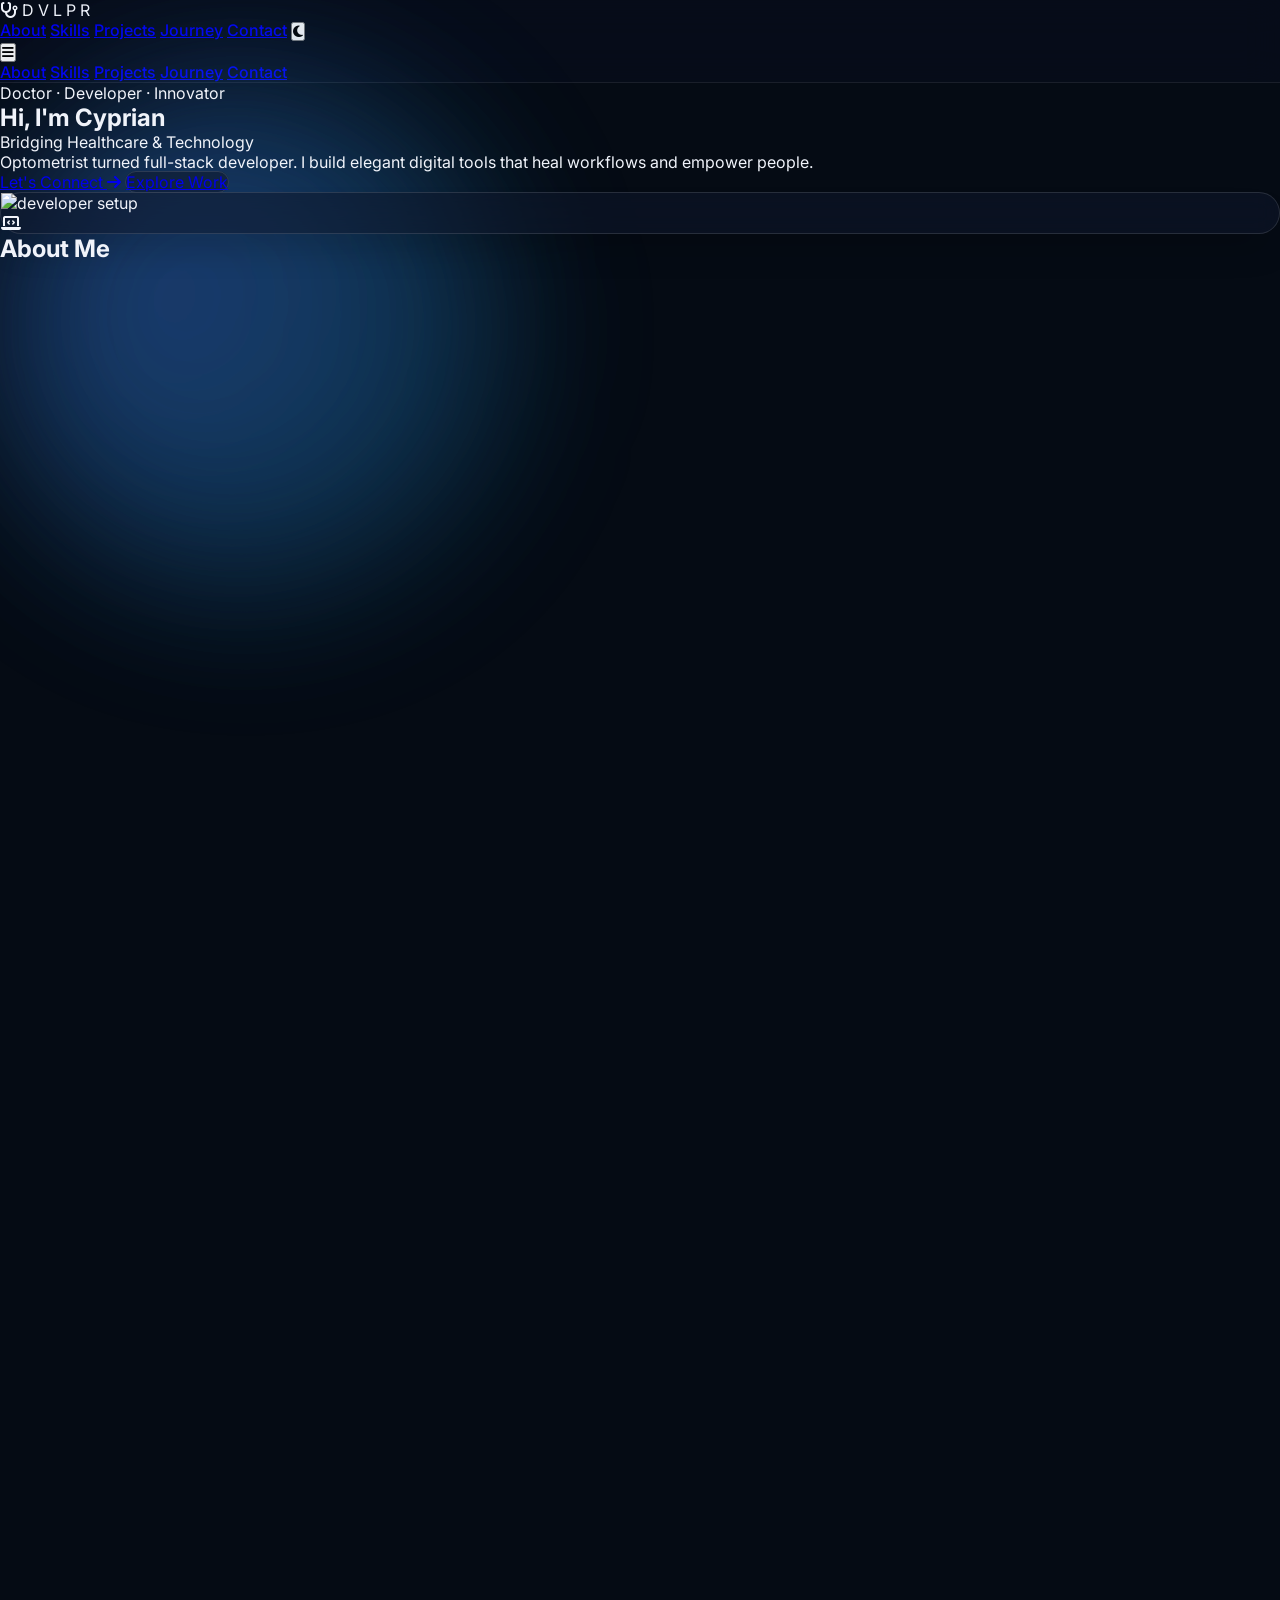
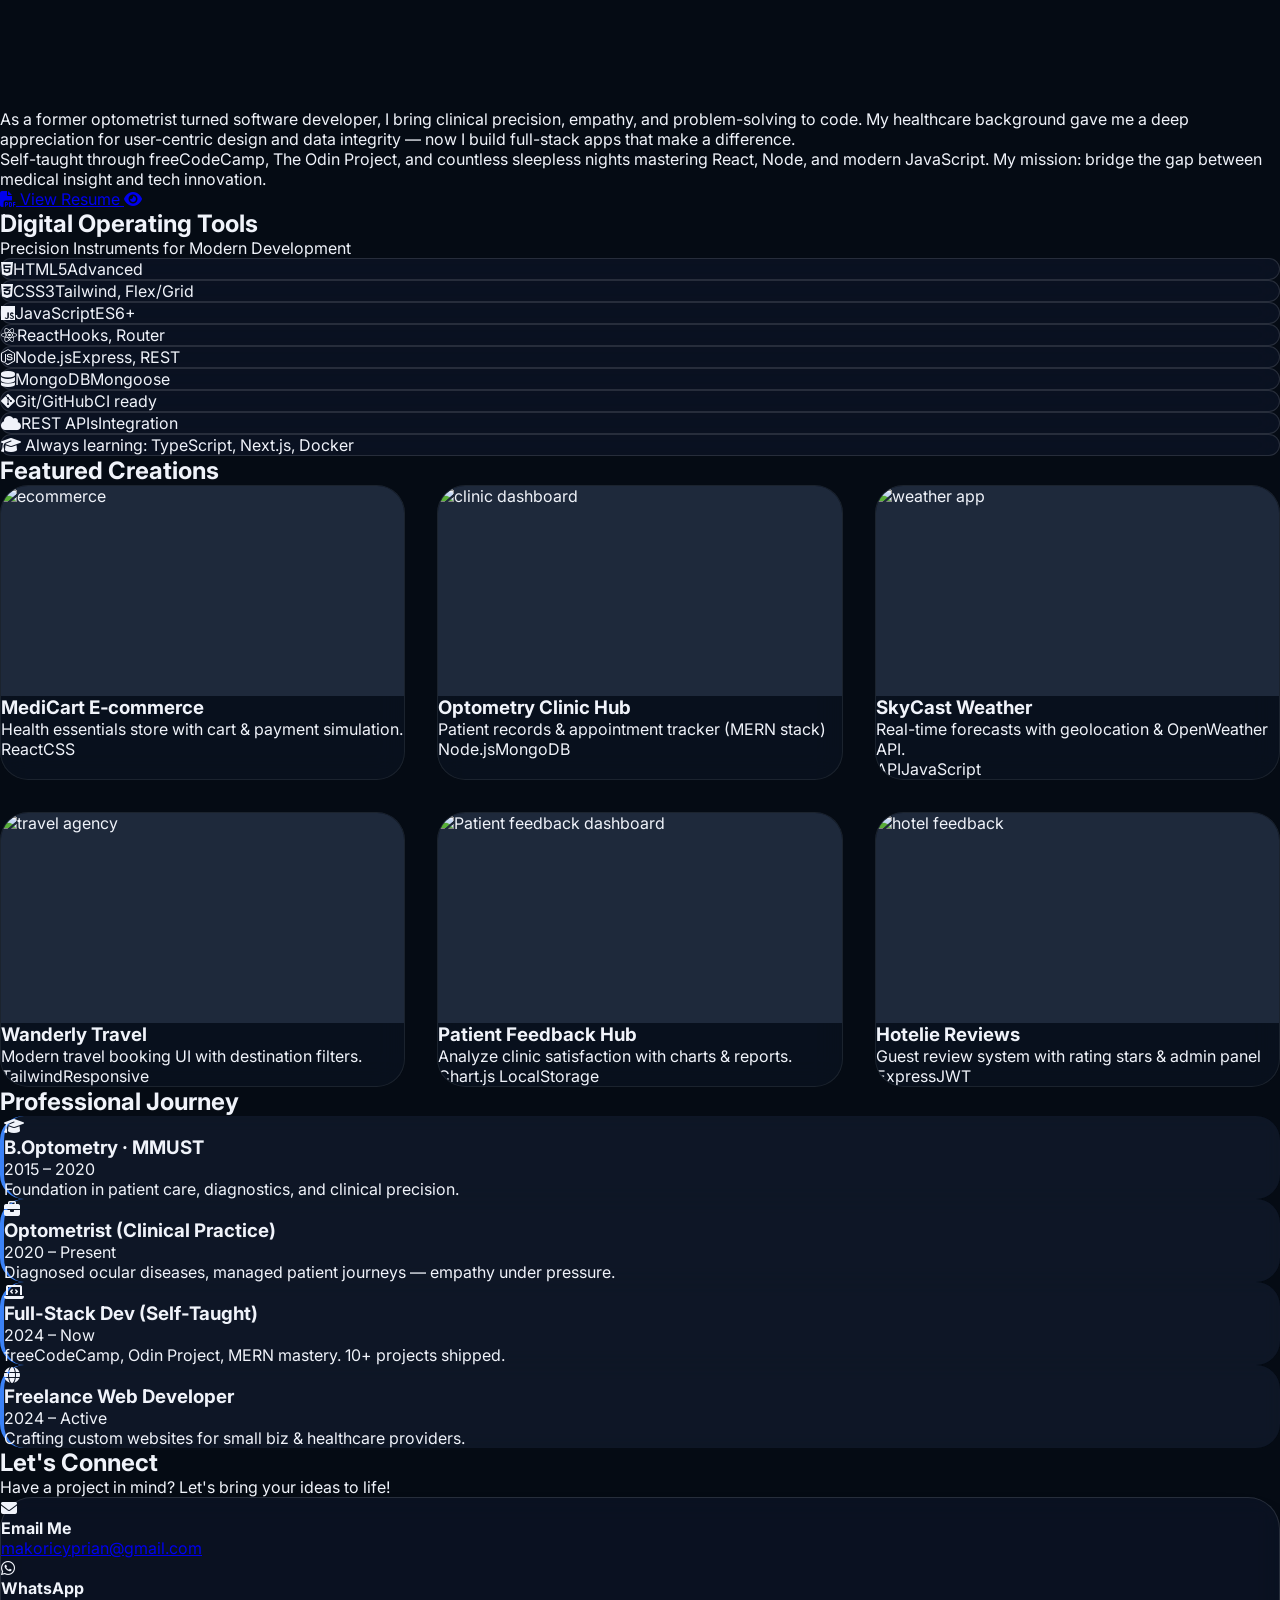
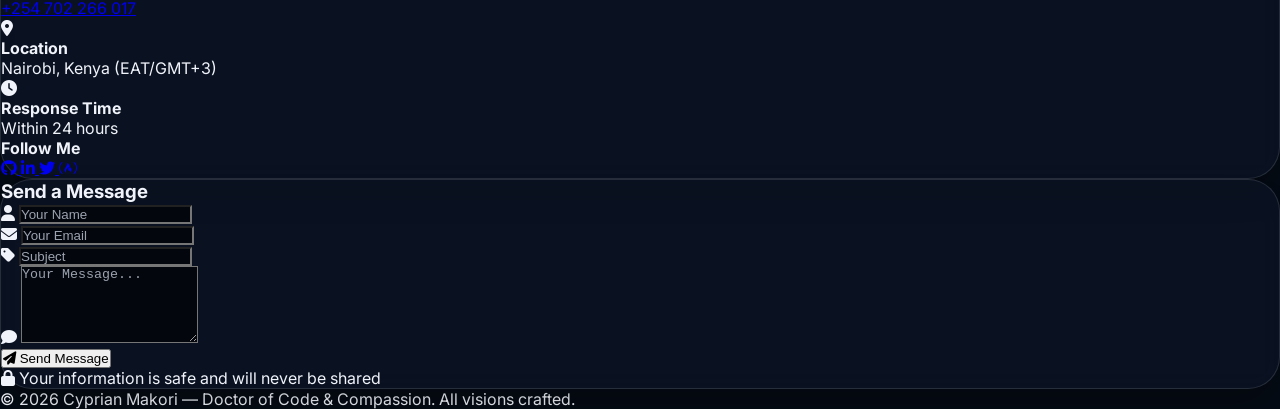
==== index.html @ 4e89e0fc "Fix: Improve form input visibility and placeholder text contrast" ====
<!DOCTYPE html>
<html lang="en">
<head>
    <meta charset="UTF-8">
    <meta name="viewport" content="width=device-width, initial-scale=1.0, viewport-fit=cover">
    <title>Cyprian Makori | Doctor of Code & Care</title>
    <link href="https://cdn.jsdelivr.net/npm/tailwindcss@2.2.19/dist/tailwind.min.css" rel="stylesheet">
    <link href="https://fonts.googleapis.com/css2?family=Inter:opsz,wght@14..32,300;14..32,400;14..32,500;14..32,600;14..32,700;14..32,800&display=swap" rel="stylesheet">
    <link rel="stylesheet" href="https://cdnjs.cloudflare.com/ajax/libs/font-awesome/6.4.0/css/all.min.css">
    <script type="text/javascript" src="https://cdn.jsdelivr.net/npm/@emailjs/browser@4/dist/email.min.js"></script>
    <style>
        * { margin: 0; padding: 0; box-sizing: border-box; }
        body {
            font-family: 'Inter', sans-serif;
            background-color: #050b14;
            color: #f0f3fa;
            overflow-x: hidden;
            scroll-behavior: smooth;
        }
        .glass-card {
            background: rgba(15, 25, 45, 0.55);
            backdrop-filter: blur(12px);
            border-radius: 2rem;
            border: 1px solid rgba(255, 255, 255, 0.12);
            box-shadow: 0 20px 35px -12px rgba(0, 0, 0, 0.3);
            transition: all 0.35s cubic-bezier(0.2, 0.9, 0.4, 1.1);
        }
        .glass-card:hover {
            border-color: rgba(96, 165, 250, 0.4);
            transform: translateY(-6px);
            box-shadow: 0 30px 40px -15px rgba(0, 0, 0, 0.4);
        }
        .project-grid {
            display: grid;
            grid-template-columns: repeat(auto-fill, minmax(320px, 1fr));
            gap: 2rem;
        }
        .project-tile {
            background: rgba(12, 20, 35, 0.65);
            backdrop-filter: blur(14px);
            border-radius: 1.75rem;
            border: 1px solid rgba(255, 255, 255, 0.08);
            transition: all 0.4s ease;
            overflow: hidden;
        }
        .project-tile:hover {
            transform: translateY(-12px);
            border-color: rgba(59, 130, 246, 0.5);
            box-shadow: 0 25px 35px -18px rgba(0, 0, 0, 0.5);
        }
        .project-img {
            height: 210px;
            width: 100%;
            object-fit: cover;
            transition: transform 0.6s cubic-bezier(0.2, 0.9, 0.4, 1.1);
        }
        .project-tile:hover .project-img {
            transform: scale(1.05);
        }
        .overlay-btns {
            position: absolute;
            inset: 0;
            background: rgba(0, 0, 0, 0.7);
            backdrop-filter: blur(4px);
            display: flex;
            align-items: center;
            justify-content: center;
            gap: 1rem;
            opacity: 0;
            transition: opacity 0.3s ease;
        }
        .project-tile:hover .overlay-btns {
            opacity: 1;
        }
        @keyframes floatSoft {
            0% { transform: translateY(0px); }
            50% { transform: translateY(-10px); }
            100% { transform: translateY(0px); }
        }
        .float-animate {
            animation: floatSoft 5s ease-in-out infinite;
        }
        .timeline-glow {
            background: rgba(20, 30, 50, 0.6);
            backdrop-filter: blur(8px);
            border-radius: 1.5rem;
            border-left: 4px solid #3b82f6;
        }
        .reveal-on-scroll {
            opacity: 0;
            transform: translateY(35px);
            transition: opacity 0.7s ease, transform 0.7s ease;
        }
        .reveal-on-scroll.revealed {
            opacity: 1;
            transform: translateY(0);
        }
        .nav-glass {
            background: rgba(8, 14, 26, 0.85);
            backdrop-filter: blur(18px);
            border-bottom: 1px solid rgba(255, 255, 255, 0.08);
        }
        .nav-link {
            position: relative;
            font-weight: 500;
            transition: color 0.2s;
        }
        .nav-link::after {
            content: '';
            position: absolute;
            bottom: -6px;
            left: 0;
            width: 0%;
            height: 2px;
            background: #3b82f6;
            border-radius: 2px;
            transition: width 0.3s ease;
        }
        .nav-link:hover::after, .nav-link.active::after {
            width: 100%;
        }
        .nav-link.active {
            color: #60a5fa;
        }
        ::-webkit-scrollbar { width: 6px; }
        ::-webkit-scrollbar-track { background: #0f172a; }
        ::-webkit-scrollbar-thumb { background: #3b82f6; border-radius: 8px; }
        .hero-blob {
            position: absolute;
            width: 500px;
            height: 500px;
            background: radial-gradient(circle at 30% 40%, rgba(59,130,246,0.25), rgba(6,182,212,0.1));
            filter: blur(80px);
            border-radius: 50%;
            z-index: 0;
            pointer-events: none;
        }
        .btn-glow {
            transition: all 0.2s ease;
        }
        .btn-glow:hover {
            box-shadow: 0 8px 25px -5px #3b82f6;
        }
        @media (max-width: 640px) {
            .project-grid { grid-template-columns: 1fr; }
        }
        .dark-mode {
            background-color: #0a0f1c;
        }
        /* Add after existing styles */
        .page-transition {
            animation: fadeInUp 0.8s cubic-bezier(0.2, 0.9, 0.4, 1.1);
        }
        @keyframes fadeInUp {
            from { opacity: 0; transform: translateY(30px); }
            to { opacity: 1; transform: translateY(0); }
        }
        #static-highlight {
        display: none !important;
        }
                /* PDF Modal Styles - Add to existing CSS */
        .pdf-modal {
            display: none;
            position: fixed;
            top: 0;
            left: 0;
            width: 100%;
            height: 100%;
            background: rgba(0, 0, 0, 0.85);
            backdrop-filter: blur(8px);
            z-index: 10000;
            align-items: center;
            justify-content: center;
            animation: fadeIn 0.3s ease;
        }

        .pdf-modal.active {
            display: flex;
        }

        .pdf-modal-content {
            width: 90%;
            max-width: 1000px;
            height: 85vh;
            background: rgba(20, 30, 50, 0.95);
            backdrop-filter: blur(20px);
            border-radius: 1.5rem;
            overflow: hidden;
            display: flex;
            flex-direction: column;
            animation: slideUp 0.4s ease;
            border: 1px solid rgba(255, 255, 255, 0.2);
            box-shadow: 0 25px 50px -12px rgba(0, 0, 0, 0.5);
        }

        .pdf-modal-header {
            display: flex;
            justify-content: space-between;
            align-items: center;
            padding: 1.25rem 1.5rem;
            border-bottom: 1px solid rgba(255, 255, 255, 0.1);
            background: rgba(0, 0, 0, 0.3);
        }

        .close-modal-btn {
            background: rgba(255, 255, 255, 0.1);
            border: none;
            width: 36px;
            height: 36px;
            border-radius: 50%;
            cursor: pointer;
            color: white;
            font-size: 1.2rem;
            transition: all 0.2s;
            display: flex;
            align-items: center;
            justify-content: center;
        }

        .close-modal-btn:hover {
            background: rgba(239, 68, 68, 0.8);
            transform: rotate(90deg);
        }

        .pdf-viewer-container {
            flex: 1;
            background: #1a1a2e;
            position: relative;
            overflow: hidden;
        }

        .pdf-iframe {
            width: 100%;
            height: 100%;
            border: none;
        }

        .pdf-modal-footer {
            display: flex;
            justify-content: space-between;
            align-items: center;
            padding: 1rem 1.5rem;
            border-top: 1px solid rgba(255, 255, 255, 0.1);
            background: rgba(0, 0, 0, 0.3);
            gap: 1rem;
        }

        .download-pdf-btn, .print-pdf-btn {
            padding: 0.5rem 1.25rem;
            border-radius: 2rem;
            font-size: 0.9rem;
            font-weight: 500;
            transition: all 0.2s;
            display: inline-flex;
            align-items: center;
            cursor: pointer;
            border: none;
        }

        .download-pdf-btn {
            background: linear-gradient(135deg, #ef4444, #dc2626);
            color: white;
        }

        .download-pdf-btn:hover {
            transform: translateY(-2px);
            box-shadow: 0 5px 15px rgba(239, 68, 68, 0.3);
        }

        .print-pdf-btn {
            background: rgba(59, 130, 246, 0.8);
            color: white;
        }

        .print-pdf-btn:hover {
            transform: translateY(-2px);
            background: #3b82f6;
            box-shadow: 0 5px 15px rgba(59, 130, 246, 0.3);
        }

        .close-footer-btn {
            background: rgba(255, 255, 255, 0.1);
            border: 1px solid rgba(255, 255, 255, 0.2);
            color: white;
            padding: 0.5rem 1.5rem;
            border-radius: 2rem;
            cursor: pointer;
            transition: all 0.2s;
        }

        .close-footer-btn:hover {
            background: rgba(255, 255, 255, 0.2);
        }

        /* PDF Loader */
        .pdf-loader {
            position: absolute;
            top: 0;
            left: 0;
            width: 100%;
            height: 100%;
            display: flex;
            flex-direction: column;
            align-items: center;
            justify-content: center;
            background: #1a1a2e;
            z-index: 10;
        }

        .pdf-loader.hide {
            display: none;
        }

        .loader-spinner {
            width: 50px;
            height: 50px;
            border: 3px solid rgba(59, 130, 246, 0.3);
            border-top-color: #3b82f6;
            border-radius: 50%;
            animation: spin 1s linear infinite;
        }

        @keyframes spin {
            to { transform: rotate(360deg); }
        }

        @keyframes fadeIn {
            from { opacity: 0; }
            to { opacity: 1; }
        }

        @keyframes slideUp {
            from {
                opacity: 0;
                transform: translateY(50px);
            }
            to {
                opacity: 1;
                transform: translateY(0);
            }
        }

        /* Mobile Responsive */
        @media (max-width: 768px) {
            .pdf-modal-content {
                width: 95%;
                height: 90vh;
                border-radius: 1rem;
            }
            
            .pdf-modal-header h3 {
                font-size: 1rem;
            }
            
            .download-pdf-btn, .print-pdf-btn, .close-footer-btn {
                padding: 0.4rem 1rem;
                font-size: 0.75rem;
            }
        }
        /* Force images to display */
        .project-img {
            display: block !important;
            width: 100% !important;
            height: 210px !important;
            object-fit: cover !important;
            background: #1e293b;
        }

        /* Fallback background color */
        .project-tile .relative.overflow-hidden {
            background: #0f172a;
            min-height: 210px;
        }
        /* Fix form input visibility */
    #contact-form input,
    #contact-form textarea {
    color: #ffffff !important;
    background: rgba(15, 25, 45, 0.8) !important;
    }

    #contact-form input::placeholder,
    #contact-form textarea::placeholder {
    color: #242424 !important;
    
    }

    /* Fix autofill */
    #contact-form input:-webkit-autofill {
    -webkit-text-fill-color: white !important;
    -webkit-background-clip: text;
    transition: background-color 5000s ease-in-out 0s;
    }
    /* Fix placeholder visibility on light backgrounds */
    #contact-form input::placeholder,
    #contact-form textarea::placeholder {
    color: #9ca3af !important;  /* Darker gray */
    opacity: 1 !important;
    }

    #contact-form input,
    #contact-form textarea {
    background: rgba(0, 0, 0, 0.6) !important;  /* Darker background */
    color: white !important;
    }
    </style>
</head>
<body>

    <nav class="nav-glass fixed top-0 w-full z-50 py-3 px-6 md:px-12 transition-all">
        <div class="max-w-7xl mx-auto flex justify-between items-center">
            <div class="flex items-center gap-2">
                <i class="fa-solid fa-stethoscope text-2xl text-blue-400"></i>
                <span class="text-xl font-bold tracking-tight bg-gradient-to-r from-white to-blue-300 bg-clip-text text-transparent">D V L P R</span>
            </div>
            <div class="hidden md:flex space-x-8 items-center">
                <a href="#about" class="nav-link text-gray-200 hover:text-blue-400 transition">About</a>
                <a href="#skills" class="nav-link text-gray-200 hover:text-blue-400 transition">Skills</a>
                <a href="#projects" class="nav-link text-gray-200 hover:text-blue-400 transition">Projects</a>
                <a href="#journey" class="nav-link text-gray-200 hover:text-blue-400 transition">Journey</a>
                <a href="#contact" class="nav-link text-gray-200 hover:text-blue-400 transition">Contact</a>
                <button id="theme-toggle" class="text-gray-200 hover:text-yellow-300 text-xl"><i class="fas fa-moon"></i></button>
            </div>
            <button id="mobile-menu-btn" class="md:hidden text-white text-2xl focus:outline-none"><i class="fas fa-bars"></i></button>
        </div>
        <div id="mobile-nav" class="md:hidden hidden flex-col bg-[#0a0f1c]/90 backdrop-blur-xl rounded-2xl mt-3 p-5 space-y-4 border border-white/10">
            <a href="#about" class="nav-link text-white text-lg py-2">About</a>
            <a href="#skills" class="nav-link text-white text-lg py-2">Skills</a>
            <a href="#projects" class="nav-link text-white text-lg py-2">Projects</a>
            <a href="#journey" class="nav-link text-white text-lg py-2">Journey</a>
            <a href="#contact" class="nav-link text-white text-lg py-2">Contact</a>
        </div>
    </nav>

    <section class="relative min-h-screen flex items-center justify-center overflow-hidden pt-20">
        <div class="hero-blob top-20 -left-40"></div>
        <div class="hero-blob bottom-0 right-0 w-[600px] h-[600px] bg-blue-500/20"></div>
        <div class="max-w-7xl mx-auto px-6 z-10 grid md:grid-cols-2 gap-12 items-center">
            <div class="space-y-6 reveal-on-scroll">
                <div class="inline-flex items-center gap-2 bg-white/10 backdrop-blur-sm rounded-full px-4 py-1.5 text-sm font-medium border border-white/20">
                    <span class="relative flex h-2 w-2">
                        <span class="animate-ping absolute inline-flex h-full w-full rounded-full bg-green-400 opacity-75"></span>
                        <span class="relative inline-flex rounded-full h-2 w-2 bg-green-500"></span>
                    </span>
                    Doctor · Developer · Innovator
                </div>
                <h1 class="text-5xl md:text-7xl font-extrabold tracking-tight leading-tight">
                    Hi, I'm <span class="text-transparent bg-clip-text bg-gradient-to-r from-blue-400 to-emerald-400">Cyprian</span>
                </h1>
                <div class="text-2xl md:text-3xl font-semibold">
                    <span id="dynamic-typing" class="text-blue-300"></span>
                    <span id="static-highlight" class="text-white ml-1">Bridging Healthcare & Tech</span>
                </div>
                <p class="text-gray-300 text-lg max-w-lg">Optometrist turned full-stack developer. I build elegant digital tools that heal workflows and empower people.</p>
                <div class="flex flex-wrap gap-4 pt-4">
                    <a href="#contact" class="bg-blue-600 hover:bg-blue-500 px-7 py-3 rounded-full font-semibold transition-all btn-glow shadow-lg shadow-blue-600/20">Let's Connect <i class="fas fa-arrow-right ml-2"></i></a>
                    <a href="#projects" class="glass-card px-7 py-3 rounded-full font-medium hover:bg-white/10 transition">Explore Work</a>
                </div>
            </div>
            <div class="relative flex justify-center reveal-on-scroll" style="transition-delay: 0.1s;">
                <div class="relative glass-card p-2 rounded-3xl float-animate">
                    <img src="https://images.pexels.com/photos/3183150/pexels-photo-3183150.jpeg?auto=compress&cs=tinysrgb&w=600" alt="developer setup" class="rounded-2xl w-full max-w-md shadow-2xl border border-white/20">
                    <div class="absolute -bottom-5 -right-3 bg-gradient-to-tr from-blue-700 to-indigo-800 p-3 rounded-2xl shadow-xl backdrop-blur">
                        <i class="fas fa-laptop-code text-2xl text-white"></i>
                    </div>
                </div>
            </div>
        </div>
    </section>

    <section id="about" class="py-24 relative">
        <div class="absolute inset-0 bg-[url('https://images.pexels.com/photos/3184291/pexels-photo-3184291.jpeg?auto=compress&cs=tinysrgb&w=1260&h=750&dpr=2')] bg-cover bg-fixed opacity-20"></div>
        <div class="max-w-7xl mx-auto px-6 relative z-10">
            <div class="text-center mb-16 reveal-on-scroll">
                <h2 class="text-4xl md:text-5xl font-bold bg-gradient-to-r from-white to-blue-300 bg-clip-text text-transparent">About Me</h2>
                <div class="w-24 h-1 bg-blue-500 mx-auto mt-4 rounded-full"></div>
            </div>
            <div class="flex flex-col md:flex-row gap-12 items-center">
                <div class="md:w-1/2 flex justify-center reveal-on-scroll">
                    <div class="glass-card p-2 rounded-full w-56 h-56 flex items-center justify-center">
                        <img src="/images/profile.jpg" alt="Cyprian profile" class="rounded-full w-full h-full object-cover border-4 border-white/40">
                    </div>
                </div>
                <div class="md:w-1/2 space-y-5 reveal-on-scroll" style="transition-delay: 0.1s;">
                    <p class="text-gray-200 text-lg leading-relaxed">As a former optometrist turned software developer, I bring clinical precision, empathy, and problem-solving to code. My healthcare background gave me a deep appreciation for user-centric design and data integrity — now I build full-stack apps that make a difference.</p>
                    <p class="text-gray-300">Self-taught through freeCodeCamp, The Odin Project, and countless sleepless nights mastering React, Node, and modern JavaScript. My mission: bridge the gap between medical insight and tech innovation.</p>
                    <a href="#" id="viewResumeBtn" class="inline-flex items-center gap-2 bg-white/10 backdrop-blur-sm rounded-full px-6 py-2.5 font-semibold hover:bg-white/20 transition group">
                        <i class="fas fa-file-pdf text-red-400 group-hover:scale-110 transition"></i> 
                             <span>View Resume</span>
                        <i class="fas fa-eye text-xs opacity-70 group-hover:translate-x-1 transition"></i>
                    </a>
                </div>
            </div>
        </div>
    </section>

    <section id="skills" class="py-24 relative bg-gradient-to-br from-slate-900 via-slate-800 to-gray-900">
        <div class="max-w-7xl mx-auto px-6">
            <div class="text-center mb-16 reveal-on-scroll">
                <h2 class="text-4xl md:text-5xl font-bold bg-gradient-to-r from-white to-blue-300 bg-clip-text text-transparent">
                    Digital Operating Tools
                </h2>
                <p class="text-blue-300 mt-3 text-sm uppercase tracking-wider">
                    Precision Instruments for Modern Development 
                 </p>
            </div>
            <div class="grid grid-cols-2 sm:grid-cols-3 md:grid-cols-4 gap-6">
                <div class="glass-card p-5 text-center flex flex-col items-center gap-3 reveal-on-scroll"><i class="fab fa-html5 text-5xl text-orange-500"></i><span class="font-semibold">HTML5</span><span class="text-xs text-gray-300">Advanced</span></div>
                <div class="glass-card p-5 text-center flex flex-col items-center gap-3 reveal-on-scroll"><i class="fab fa-css3-alt text-5xl text-blue-500"></i><span class="font-semibold">CSS3</span><span class="text-xs text-gray-300">Tailwind, Flex/Grid</span></div>
                <div class="glass-card p-5 text-center flex flex-col items-center gap-3 reveal-on-scroll"><i class="fab fa-js text-5xl text-yellow-400"></i><span class="font-semibold">JavaScript</span><span class="text-xs text-gray-300">ES6+</span></div>
                <div class="glass-card p-5 text-center flex flex-col items-center gap-3 reveal-on-scroll"><i class="fab fa-react text-5xl text-cyan-400"></i><span class="font-semibold">React</span><span class="text-xs text-gray-300">Hooks, Router</span></div>
                <div class="glass-card p-5 text-center flex flex-col items-center gap-3 reveal-on-scroll"><i class="fab fa-node-js text-5xl text-green-500"></i><span class="font-semibold">Node.js</span><span class="text-xs text-gray-300">Express, REST</span></div>
                <div class="glass-card p-5 text-center flex flex-col items-center gap-3 reveal-on-scroll"><i class="fas fa-database text-5xl text-emerald-500"></i><span class="font-semibold">MongoDB</span><span class="text-xs text-gray-300">Mongoose</span></div>
                <div class="glass-card p-5 text-center flex flex-col items-center gap-3 reveal-on-scroll"><i class="fab fa-git-alt text-5xl text-rose-500"></i><span class="font-semibold">Git/GitHub</span><span class="text-xs text-gray-300">CI ready</span></div>
                <div class="glass-card p-5 text-center flex flex-col items-center gap-3 reveal-on-scroll"><i class="fas fa-cloud text-5xl text-sky-400"></i><span class="font-semibold">REST APIs</span><span class="text-xs text-gray-300">Integration</span></div>
            </div>
            <div class="mt-16 text-center reveal-on-scroll">
                <div class="glass-card inline-block px-8 py-4 max-w-2xl mx-auto">
                    <p class="text-gray-200"><i class="fas fa-graduation-cap text-blue-400 mr-2"></i> Always learning: TypeScript, Next.js, Docker</p>
                </div>
            </div>
        </div>
    </section>

    <section id="projects" class="py-24 relative bg-black/40">
    <div class="max-w-7xl mx-auto px-6">
        <div class="text-center mb-16 reveal-on-scroll">
            <h2 class="text-4xl md:text-5xl font-bold">Featured Creations</h2>
            <div class="w-20 h-1 bg-blue-500 mx-auto mt-4"></div>
        </div>
        <div class="project-grid">
            <!-- MediCart E-commerce -->
            <div class="project-tile relative reveal-on-scroll">
                <div class="relative overflow-hidden">
                    <img src="https://images.pexels.com/photos/5632397/pexels-photo-5632397.jpeg?auto=compress&cs=tinysrgb&w=600" alt="ecommerce" class="project-img">
                    <div class="overlay-btns"><a href="#" class="bg-white text-black px-4 py-2 rounded-full text-sm font-semibold hover:bg-blue-500 hover:text-white transition"><i class="fab fa-github mr-1"></i> Code</a><a href="#" class="bg-white/20 backdrop-blur px-4 py-2 rounded-full text-sm font-semibold hover:bg-white/40 transition">Live →</a></div>
                </div>
                <div class="p-5"><h3 class="text-xl font-bold">MediCart E‑commerce</h3><p class="text-gray-300 text-sm mt-1">Health essentials store with cart & payment simulation.</p><div class="flex gap-2 mt-3"><span class="text-xs bg-blue-500/20 px-2 py-1 rounded-full">React</span><span class="text-xs bg-blue-500/20 px-2 py-1 rounded-full">CSS</span></div></div>
            </div>

            <!-- Optometry Clinic Hub -->
            <div class="project-tile relative reveal-on-scroll">
                <div class="relative overflow-hidden"><img src="https://images.pexels.com/photos/40568/medical-appointment-doctor-healthcare-40568.jpeg?auto=compress&cs=tinysrgb&w=600" alt="clinic dashboard" class="project-img"><div class="overlay-btns"><a href="#" class="bg-white text-black px-4 py-2 rounded-full text-sm font-semibold hover:bg-blue-500"><i class="fab fa-github mr-1"></i> GitHub</a><a href="#" class="bg-white/20 backdrop-blur px-4 py-2 rounded-full text-sm font-semibold hover:bg-white/40 transition">Demo →</a></div></div>
                <div class="p-5"><h3 class="text-xl font-bold">Optometry Clinic Hub</h3><p class="text-gray-300 text-sm">Patient records & appointment tracker (MERN stack)</p><div class="flex gap-2 mt-3"><span class="text-xs bg-blue-500/20 px-2 py-1 rounded-full">Node.js</span><span class="text-xs bg-blue-500/20 px-2 py-1 rounded-full">MongoDB</span></div></div>
            </div>

            <!-- SkyCast Weather -->
            <div class="project-tile relative reveal-on-scroll">
                <div class="relative overflow-hidden"><img src="https://images.pexels.com/photos/209224/pexels-photo-209224.jpeg?auto=compress&cs=tinysrgb&w=600" alt="weather app" class="project-img"><div class="overlay-btns"><a href="#" class="bg-white text-black px-4 py-2 rounded-full text-sm font-semibold hover:bg-blue-500"><i class="fab fa-github mr-1"></i> Repo</a><a href="#" class="bg-white/20 backdrop-blur px-4 py-2 rounded-full text-sm font-semibold hover:bg-white/40 transition">Live →</a></div></div>
                <div class="p-5"><h3 class="text-xl font-bold">SkyCast Weather</h3><p class="text-gray-300 text-sm">Real-time forecasts with geolocation & OpenWeather API.</p><div class="flex gap-2 mt-3"><span class="text-xs bg-blue-500/20 px-2 py-1 rounded-full">API</span><span class="text-xs bg-blue-500/20 px-2 py-1 rounded-full">JavaScript</span></div></div>
            </div>

            <!-- Wanderly Travel -->
            <div class="project-tile relative reveal-on-scroll">
                <div class="relative overflow-hidden"><img src="https://images.pexels.com/photos/210617/pexels-photo-210617.jpeg?auto=compress&cs=tinysrgb&w=600" alt="travel agency" class="project-img"><div class="overlay-btns"><a href="#" class="bg-white text-black px-4 py-2 rounded-full text-sm font-semibold hover:bg-blue-500"><i class="fab fa-github mr-1"></i> Code</a><a href="#" class="bg-white/20 backdrop-blur px-4 py-2 rounded-full text-sm font-semibold hover:bg-white/40 transition">Preview →</a></div></div>
                <div class="p-5"><h3 class="text-xl font-bold">Wanderly Travel</h3><p class="text-gray-300 text-sm">Modern travel booking UI with destination filters.</p><div class="flex gap-2 mt-3"><span class="text-xs bg-blue-500/20 px-2 py-1 rounded-full">Tailwind</span><span class="text-xs bg-blue-500/20 px-2 py-1 rounded-full">Responsive</span></div></div>
            </div>

            <!-- Patient Feedback Hub - WORKING IMAGE -->
            <div class="project-tile relative reveal-on-scroll">
                <div class="relative overflow-hidden">
                    <img src="https://placehold.co/600x400/0f172a/3b82f6?text=📊+Patient+Feedback+Hub" alt="Patient feedback dashboard" class="project-img">
                    <div class="overlay-btns">
                        <a href="#" class="bg-white text-black px-4 py-2 rounded-full text-sm font-semibold hover:bg-blue-500 hover:text-white transition"><i class="fab fa-github mr-1"></i> Code</a>
                        <a href="#" class="bg-white/20 backdrop-blur px-4 py-2 rounded-full text-sm font-semibold hover:bg-white/40 transition">Live →</a>
                    </div>
                </div>
                <div class="p-5">
                    <h3 class="text-xl font-bold">Patient Feedback Hub</h3>
                    <p class="text-gray-300 text-sm mt-1">Analyze clinic satisfaction with charts & reports.</p>
                    <div class="flex gap-2 mt-3">
                        <span class="text-xs bg-blue-500/20 px-2 py-1 rounded-full">Chart.js</span>
                        <span class="text-xs bg-blue-500/20 px-2 py-1 rounded-full">LocalStorage</span>
                    </div>
                </div>
            </div>

            <!-- Hotelie Reviews -->
            <div class="project-tile relative reveal-on-scroll">
                <div class="relative overflow-hidden"><img src="https://images.pexels.com/photos/346529/pexels-photo-346529.jpeg?auto=compress&cs=tinysrgb&w=600" alt="hotel feedback" class="project-img"><div class="overlay-btns"><a href="#" class="bg-white text-black px-4 py-2 rounded-full text-sm font-semibold hover:bg-blue-500"><i class="fab fa-github mr-1"></i> Repo</a><a href="#" class="bg-white/20 backdrop-blur px-4 py-2 rounded-full text-sm font-semibold hover:bg-white/40 transition">Demo →</a></div></div>
                <div class="p-5"><h3 class="text-xl font-bold">Hotelie Reviews</h3><p class="text-gray-300 text-sm">Guest review system with rating stars & admin panel</p><div class="flex gap-2 mt-3"><span class="text-xs bg-blue-500/20 px-2 py-1 rounded-full">Express</span><span class="text-xs bg-blue-500/20 px-2 py-1 rounded-full">JWT</span></div></div>
            </div>
        </div>
    </div>
    </section>
    <section id="journey" class="py-24 relative bg-gradient-to-t from-gray-900 to-slate-800">
        <div class="max-w-5xl mx-auto px-6">
            <div class="text-center mb-16 reveal-on-scroll"><h2 class="text-4xl md:text-5xl font-bold">Professional Journey</h2><div class="w-24 h-1 bg-blue-500 mx-auto mt-3"></div></div>
            <div class="space-y-8">
                <div class="timeline-glow p-6 flex flex-col md:flex-row gap-4 reveal-on-scroll"><div class="w-12 h-12 rounded-full bg-blue-600 flex items-center justify-center"><i class="fas fa-graduation-cap text-xl"></i></div><div><h3 class="text-xl font-bold">B.Optometry · MMUST</h3><p class="text-blue-300 text-sm">2015 – 2020</p><p class="text-gray-300">Foundation in patient care, diagnostics, and clinical precision.</p></div></div>
                <div class="timeline-glow p-6 flex flex-col md:flex-row gap-4 reveal-on-scroll"><div class="w-12 h-12 rounded-full bg-emerald-600 flex items-center justify-center"><i class="fas fa-briefcase"></i></div><div><h3 class="text-xl font-bold">Optometrist (Clinical Practice)</h3><p class="text-blue-300 text-sm">2020 – Present</p><p class="text-gray-300">Diagnosed ocular diseases, managed patient journeys — empathy under pressure.</p></div></div>
                <div class="timeline-glow p-6 flex flex-col md:flex-row gap-4 reveal-on-scroll"><div class="w-12 h-12 rounded-full bg-cyan-600 flex items-center justify-center"><i class="fas fa-laptop-code"></i></div><div><h3 class="text-xl font-bold">Full-Stack Dev (Self-Taught)</h3><p class="text-blue-300 text-sm">2024 – Now</p><p class="text-gray-300">freeCodeCamp, Odin Project, MERN mastery. 10+ projects shipped.</p></div></div>
                <div class="timeline-glow p-6 flex flex-col md:flex-row gap-4 reveal-on-scroll"><div class="w-12 h-12 rounded-full bg-purple-600 flex items-center justify-center"><i class="fas fa-globe"></i></div><div><h3 class="text-xl font-bold">Freelance Web Developer</h3><p class="text-blue-300 text-sm">2024 – Active</p><p class="text-gray-300">Crafting custom websites for small biz & healthcare providers.</p></div></div>
            </div>
        </div>
    </section>

    <section id="contact" class="py-24 relative bg-gradient-to-br from-gray-900 to-slate-900">
    <div class="max-w-7xl mx-auto px-6">
        <div class="text-center mb-16 reveal-on-scroll">
            <h2 class="text-4xl md:text-5xl font-bold bg-gradient-to-r from-white to-blue-300 bg-clip-text text-transparent">Let's Connect</h2>
            <div class="w-20 h-1 bg-blue-500 mx-auto mt-4 rounded-full"></div>
            <p class="text-gray-300 mt-4 max-w-2xl mx-auto">Have a project in mind? Let's bring your ideas to life!</p>
        </div>
        
        <div class="grid md:grid-cols-2 gap-12 max-w-6xl mx-auto">
            <!-- Left Side - Contact Info -->
            <div class="glass-card p-8 space-y-6 reveal-on-scroll">
                <div class="flex items-center gap-4 p-4 rounded-xl bg-white/5 hover:bg-white/10 transition">
                    <div class="bg-blue-600/30 p-3 rounded-xl">
                        <i class="fas fa-envelope text-2xl text-blue-400"></i>
                    </div>
                    <div>
                        <h4 class="font-bold text-white">Email Me</h4>
                        <a href="mailto:makoricyprian@gmail.com" class="text-gray-300 hover:text-blue-400 transition">makoricyprian@gmail.com</a>
                    </div>
                </div>
                
                <div class="flex items-center gap-4 p-4 rounded-xl bg-white/5 hover:bg-white/10 transition">
                    <div class="bg-green-600/30 p-3 rounded-xl">
                        <i class="fab fa-whatsapp text-2xl text-green-400"></i>
                    </div>
                    <div>
                        <h4 class="font-bold text-white">WhatsApp</h4>
                        <a href="https://wa.me/254702266017?text=Hello%20Cyprian,%20I%20saw%20your%20portfolio!" target="_blank" class="text-gray-300 hover:text-green-400 transition">+254 702 266 017</a>
                    </div>
                </div>
                
                <div class="flex items-center gap-4 p-4 rounded-xl bg-white/5 hover:bg-white/10 transition">
                    <div class="bg-purple-600/30 p-3 rounded-xl">
                        <i class="fas fa-map-marker-alt text-2xl text-purple-400"></i>
                    </div>
                    <div>
                        <h4 class="font-bold text-white">Location</h4>
                        <p class="text-gray-300">Nairobi, Kenya (EAT/GMT+3)</p>
                    </div>
                </div>
                
                <div class="flex items-center gap-4 p-4 rounded-xl bg-white/5 hover:bg-white/10 transition">
                    <div class="bg-orange-600/30 p-3 rounded-xl">
                        <i class="fas fa-clock text-2xl text-orange-400"></i>
                    </div>
                    <div>
                        <h4 class="font-bold text-white">Response Time</h4>
                        <p class="text-gray-300">Within 24 hours</p>
                    </div>
                </div>
                
                <!-- Social Links -->
                <div class="pt-6 border-t border-white/10">
                    <h4 class="font-bold text-white mb-4 text-center">Follow Me</h4>
                    <div class="flex justify-center gap-4">
                        <a href="https://github.com/okangi" target="_blank" class="w-10 h-10 rounded-full bg-white/10 flex items-center justify-center hover:bg-gray-700 transition-all hover:scale-110">
                            <i class="fab fa-github text-lg text-white"></i>
                        </a>
                        <a href="https://www.linkedin.com/in/cyprian-makori-83553b1" target="_blank" class="w-10 h-10 rounded-full bg-white/10 flex items-center justify-center hover:bg-blue-700 transition-all hover:scale-110">
                            <i class="fab fa-linkedin-in text-lg text-white"></i>
                        </a>
                        <a href="https://x.com/Stablem03215463" target="_blank" class="w-10 h-10 rounded-full bg-white/10 flex items-center justify-center hover:bg-blue-700 transition-all hover:scale-110">
                            <i class="fab fa-twitter text-lg text-white"></i>
                        </a>
                        <a href="https://www.freecodecamp.org/Cyprian_Okangi" target="_blank" class="w-10 h-10 rounded-full bg-white/10 flex items-center justify-center hover:bg-green-700 transition-all hover:scale-110">
                            <i class="fab fa-free-code-camp text-lg text-white"></i>
                        </a>
                    </div>
                </div>
            </div>
            
            <!-- Right Side - Contact Form with Formspree -->
            <div class="glass-card p-8 reveal-on-scroll">
                <h3 class="text-2xl font-bold text-white mb-6 text-center">Send a Message</h3>
                
                <!-- YOUR FORMSPREE ENDPOINT IS INTEGRATED BELOW -->
                <form id="contact-form" action="https://formspree.io/f/xzdkagjv" method="POST" class="space-y-5">
                    <div class="relative">
                        <i class="fas fa-user absolute left-4 top-1/2 transform -translate-y-1/2 text-gray-400"></i>
                        <input type="text" name="name" placeholder="Your Name" required 
                               class="w-full bg-white/5 border border-white/10 rounded-xl px-12 py-3 text-white placeholder-gray-400 focus:outline-none focus:border-blue-500 transition">
                    </div>
                    
                    <div class="relative">
                        <i class="fas fa-envelope absolute left-4 top-1/2 transform -translate-y-1/2 text-gray-400"></i>
                        <input type="email" name="email" placeholder="Your Email" required 
                               class="w-full bg-white/5 border border-white/10 rounded-xl px-12 py-3 text-white placeholder-gray-400 focus:outline-none focus:border-blue-500 transition">
                    </div>
                    
                    <div class="relative">
                        <i class="fas fa-tag absolute left-4 top-1/2 transform -translate-y-1/2 text-gray-400"></i>
                        <input type="text" name="subject" placeholder="Subject" 
                               class="w-full bg-white/5 border border-white/10 rounded-xl px-12 py-3 text-white placeholder-gray-400 focus:outline-none focus:border-blue-500 transition">
                    </div>
                    
                    <div class="relative">
                        <i class="fas fa-comment absolute left-4 top-4 text-gray-400"></i>
                        <textarea name="message" rows="5" placeholder="Your Message..." required 
                                  class="w-full bg-white/5 border border-white/10 rounded-xl px-12 py-3 text-white placeholder-gray-400 focus:outline-none focus:border-blue-500 transition resize-none"></textarea>
                    </div>
                    
                    <!-- Formspree anti-spam -->
                    <input type="text" name="_gotcha" style="display:none">
                    
                    <button type="submit" id="submitBtn" 
                            class="w-full bg-gradient-to-r from-blue-600 to-blue-700 hover:from-blue-500 hover:to-blue-600 py-3 rounded-xl font-bold transition-all shadow-lg shadow-blue-600/20 flex items-center justify-center gap-2">
                        <i class="fas fa-paper-plane"></i>
                        <span>Send Message</span>
                    </button>
                    
                    <div id="form-status" class="text-center text-sm mt-3 hidden"></div>
                </form>
                
                <p class="text-xs text-gray-400 text-center mt-6">
                    <i class="fas fa-lock mr-1"></i> Your information is safe and will never be shared
                </p>
            </div>
        </div>
    </div>
    </section>
    <!-- Footer -->
    <footer class="py-8 border-t border-white/10 text-center text-gray-400 text-sm">
        <div class="max-w-7xl mx-auto px-6">
            © 2026 Cyprian Makori — Doctor of Code & Compassion. All visions crafted.
        </div>
    </footer>

    <!-- ========== PDF MODAL - PLACED RIGHT HERE (After footer, before closing body) ========== -->
    <div id="pdfModal" class="pdf-modal">
        <div class="pdf-modal-content glass-card">
            <div class="pdf-modal-header">
                <h3 class="text-xl font-bold">
                    <i class="fas fa-file-pdf text-red-400 mr-2"></i>
                    My Resume
                </h3>
                <button id="closePdfModal" class="close-modal-btn">
                    <i class="fas fa-times"></i>
                </button>
            </div>
            
            <!-- PDF Viewer -->
            <div class="pdf-viewer-container">
                <div id="pdfLoader" class="pdf-loader">
                    <div class="loader-spinner"></div>
                    <p class="mt-3 text-gray-400">Loading resume...</p>
                </div>
                <iframe id="pdfFrame" class="pdf-iframe" frameborder="0"></iframe>
            </div>
            
            <!-- Footer with Download Option -->
            <div class="pdf-modal-footer">
                <div class="flex gap-3">
                    <button id="downloadResumeBtn" class="download-pdf-btn">
                        <i class="fas fa-download mr-2"></i> Download PDF
                    </button>
                    <button id="printResumeBtn" class="print-pdf-btn">
                        <i class="fas fa-print mr-2"></i> Print
                    </button>
                </div>
                <button id="closePdfModalFooter" class="close-footer-btn">
                    Close
                </button>
            </div>
        </div>
    </div>
    <!-- ========== END PDF MODAL ========== -->

    <script>
        
            (function() {
                // ========== YOUR EXISTING CODE (keep as is) ==========
                // Typing effect
                const typingSpan = document.getElementById('dynamic-typing');
                const staticSpan = document.getElementById('static-highlight');
                const fullText = "Bridging Healthcare & Technology";
                let idx = 0;
                
                if(typingSpan && staticSpan) {
                    staticSpan.style.display = "none";
                    typingSpan.textContent = "";
                    function typeWriter() {
                        if(idx < fullText.length) {
                            typingSpan.textContent += fullText.charAt(idx);
                            idx++;
                            setTimeout(typeWriter, 45);
                        } else {
                            typingSpan.style.display = "inline";
                            staticSpan.style.display = "inline-block";
                            staticSpan.classList.add("text-blue-300", "font-medium");
                        }
                    }
                    typeWriter();
                }

                // Mobile menu toggle
                const mobileBtn = document.getElementById('mobile-menu-btn');
                const mobileNav = document.getElementById('mobile-nav');
                if(mobileBtn && mobileNav) {
                    mobileBtn.addEventListener('click', () => mobileNav.classList.toggle('hidden'));
                    mobileNav.querySelectorAll('a').forEach(link => link.addEventListener('click', () => mobileNav.classList.add('hidden')));
                }

                // Scroll reveal observer
                const reveals = document.querySelectorAll('.reveal-on-scroll');
                const observer = new IntersectionObserver((entries) => {
                    entries.forEach(entry => {
                        if(entry.isIntersecting) entry.target.classList.add('revealed');
                    });
                }, { threshold: 0.2, rootMargin: "0px 0px -50px 0px" });
                reveals.forEach(el => observer.observe(el));

                // Active nav highlight
                const sections = document.querySelectorAll('section');
                const navLinks = document.querySelectorAll('.nav-link');
                window.addEventListener('scroll', () => {
                    let current = '';
                    const scrollPosition = window.scrollY + 200;
                    sections.forEach(section => {
                        const sectionTop = section.offsetTop;
                        const sectionBottom = sectionTop + section.offsetHeight;
                        if(scrollPosition >= sectionTop && scrollPosition < sectionBottom) {
                            current = section.getAttribute('id');
                        }
                    });
                    navLinks.forEach(link => {
                        link.classList.remove('active');
                        const href = link.getAttribute('href');
                        if(href === `#${current}`) {
                            link.classList.add('active');
                        }
                    });
                });

                // Dark mode toggle
                const themeToggle = document.getElementById('theme-toggle');
                if(themeToggle) {
                    if(localStorage.getItem('darkMode') === 'true') {
                        document.body.classList.add('dark-mode');
                        document.body.style.backgroundColor = "#17181aff";
                    }
                    themeToggle.addEventListener('click', () => {
                        document.body.classList.toggle('dark-mode');
                        const isDark = document.body.classList.contains('dark-mode');
                        localStorage.setItem('darkMode', isDark);
                        if(isDark) {
                            document.body.style.backgroundColor = "#0b1120";
                        } else {
                            document.body.style.backgroundColor = "";
                        }
                    });
                }

                // EmailJS
                if(typeof emailjs !== 'undefined') {
                    emailjs.init("YOUR_PUBLIC_KEY");
                    const form = document.getElementById('contact-form');
                    const statusMsg = document.getElementById('form-status');
                    if(form) {
                        form.addEventListener('submit', (e) => {
                            e.preventDefault();
                            const btn = form.querySelector('button[type="submit"]');
                            const originalText = btn.innerHTML;
                            btn.innerHTML = '<i class="fas fa-spinner fa-spin mr-2"></i>Sending...';
                            btn.disabled = true;
                            if(statusMsg) {
                                statusMsg.classList.add('hidden');
                                statusMsg.textContent = '';
                            }
                            emailjs.sendForm('service_placeholder', 'template_placeholder', form)
                                .then(() => {
                                    if(statusMsg) {
                                        statusMsg.textContent = '✓ Message sent successfully!';
                                        statusMsg.classList.remove('hidden', 'text-red-400');
                                        statusMsg.classList.add('text-green-400');
                                    }
                                    form.reset();
                                    setTimeout(() => {
                                        if(statusMsg) statusMsg.classList.add('hidden');
                                    }, 5000);
                                })
                                .catch((error) => {
                                    console.error('EmailJS Error:', error);
                                    if(statusMsg) {
                                        statusMsg.textContent = '⚠ Failed to send. Please email me directly';
                                        statusMsg.classList.remove('hidden', 'text-green-400');
                                        statusMsg.classList.add('text-yellow-400');
                                    }
                                })
                                .finally(() => {
                                    btn.innerHTML = originalText;
                                    btn.disabled = false;
                                });
                        });
                    }
                }

                // ========== NEW FEATURES (ADD BELOW) ==========
                
                // 1. 3D TILT EFFECT ON CARDS
                const tiltElements = document.querySelectorAll('.project-tile, .glass-card');
                tiltElements.forEach(card => {
                    card.addEventListener('mousemove', (e) => {
                        const rect = card.getBoundingClientRect();
                        const x = (e.clientX - rect.left) / rect.width - 0.5;
                        const y = (e.clientY - rect.top) / rect.height - 0.5;
                        card.style.transform = `perspective(1000px) rotateY(${x * 10}deg) rotateX(${y * -10}deg) translateY(-6px)`;
                    });
                    card.addEventListener('mouseleave', () => {
                        card.style.transform = '';
                    });
                });

                // 2. RIPPLE EFFECT ON BUTTONS
                const rippleButtons = document.querySelectorAll('button, .btn-glow, .overlay-btn');
                rippleButtons.forEach(btn => {
                    btn.addEventListener('click', (e) => {
                        const ripple = document.createElement('span');
                        ripple.classList.add('ripple');
                        const rect = btn.getBoundingClientRect();
                        ripple.style.left = `${e.clientX - rect.left}px`;
                        ripple.style.top = `${e.clientY - rect.top}px`;
                        btn.style.position = 'relative';
                        btn.style.overflow = 'hidden';
                        btn.appendChild(ripple);
                        setTimeout(() => ripple.remove(), 600);
                    });
                });

                // 3. SCROLL PROGRESS BAR
                const progressBar = document.createElement('div');
                progressBar.style.cssText = `
                    position: fixed; top: 0; left: 0; height: 3px;
                    background: linear-gradient(90deg, #3b82f6, #8b5cf6, #ec4899);
                    width: 0%; z-index: 10000; transition: width 0.1s;
                `;
                document.body.appendChild(progressBar);
                window.addEventListener('scroll', () => {
                    const winScroll = document.documentElement.scrollTop;
                    const height = document.documentElement.scrollHeight - document.documentElement.clientHeight;
                    const scrolled = (winScroll / height) * 100;
                    progressBar.style.width = scrolled + '%';
                });

                // 4. BACK TO TOP BUTTON
                const backToTop = document.createElement('button');
                backToTop.innerHTML = '<i class="fas fa-arrow-up"></i>';
                backToTop.style.cssText = `
                    position: fixed; bottom: 30px; right: 30px; width: 50px; height: 50px;
                    border-radius: 50%; background: rgba(59,130,246,0.8); backdrop-filter: blur(8px);
                    border: 1px solid rgba(255,255,255,0.2); color: white; font-size: 20px;
                    cursor: pointer; z-index: 1000; opacity: 0; visibility: hidden;
                    transition: all 0.3s; box-shadow: 0 4px 15px rgba(0,0,0,0.2);
                `;
                document.body.appendChild(backToTop);
                
                window.addEventListener('scroll', () => {
                    if(window.scrollY > 500) {
                        backToTop.style.opacity = '1';
                        backToTop.style.visibility = 'visible';
                    } else {
                        backToTop.style.opacity = '0';
                        backToTop.style.visibility = 'hidden';
                    }
                });
                
                backToTop.addEventListener('click', () => {
                    window.scrollTo({ top: 0, behavior: 'smooth' });
                });
                backToTop.addEventListener('mouseenter', () => {
                    backToTop.style.transform = 'translateY(-5px)';
                    backToTop.style.background = 'rgba(59,130,246,1)';
                });
                backToTop.addEventListener('mouseleave', () => {
                    backToTop.style.transform = 'translateY(0)';
                    backToTop.style.background = 'rgba(59,130,246,0.8)';
                });

                // 5. NUMBER COUNTERS (add data-target attributes to elements)
                const counters = document.querySelectorAll('[data-counter]');
                const counterObserver = new IntersectionObserver((entries) => {
                    entries.forEach(entry => {
                        if(entry.isIntersecting) {
                            const el = entry.target;
                            const target = parseInt(el.getAttribute('data-target'));
                            let current = 0;
                            const increment = target / 50;
                            const updateCounter = () => {
                                current += increment;
                                if(current < target) {
                                    el.textContent = Math.floor(current);
                                    requestAnimationFrame(updateCounter);
                                } else {
                                    el.textContent = target;
                                }
                            };
                            updateCounter();
                            counterObserver.unobserve(el);
                        }
                    });
                }, { threshold: 0.5 });
                counters.forEach(counter => counterObserver.observe(counter));

                // 6. PARALLAX ON SCROLL (add class "parallax-bg" to elements)
                window.addEventListener('scroll', () => {
                    const scrolled = window.scrollY;
                    document.querySelectorAll('.parallax-bg').forEach(el => {
                        el.style.transform = `translateY(${scrolled * 0.2}px)`;
                    });
                });

                // 7. CUSTOM CURSOR (optional - uncomment if desired)
                /*
                const cursor = document.createElement('div');
                const cursorDot = document.createElement('div');
                cursor.className = 'custom-cursor';
                cursorDot.className = 'cursor-dot';
                document.body.appendChild(cursor);
                document.body.appendChild(cursorDot);
                
                document.addEventListener('mousemove', (e) => {
                    cursor.style.transform = `translate(${e.clientX - 10}px, ${e.clientY - 10}px)`;
                    cursorDot.style.transform = `translate(${e.clientX - 3}px, ${e.clientY - 3}px)`;
                });
                
                document.querySelectorAll('a, button').forEach(el => {
                    el.addEventListener('mouseenter', () => {
                        cursor.style.transform = 'scale(1.5)';
                        cursorDot.style.transform = 'scale(1.5)';
                    });
                    el.addEventListener('mouseleave', () => {
                        cursor.style.transform = 'scale(1)';
                        cursorDot.style.transform = 'scale(1)';
                    });
                });
                */

                // 8. SMOOTH REVEAL FOR PROJECT CARDS WITH STAGGER
                const projectCards = document.querySelectorAll('.project-tile');
                const staggerObserver = new IntersectionObserver((entries) => {
                    entries.forEach((entry, index) => {
                        if(entry.isIntersecting) {
                            setTimeout(() => {
                                entry.target.style.opacity = '1';
                                entry.target.style.transform = 'translateY(0)';
                            }, index * 100);
                            staggerObserver.unobserve(entry.target);
                        }
                    });
                }, { threshold: 0.1 });
                
                projectCards.forEach((card, i) => {
                    card.style.opacity = '0';
                    card.style.transform = 'translateY(30px)';
                    card.style.transition = `opacity 0.5s ease, transform 0.5s ease`;
                    staggerObserver.observe(card);
                });

                // 9. HOVER FOLLOW GLOW EFFECT
                const glowElements = document.querySelectorAll('.glass-card, .project-tile');
                glowElements.forEach(el => {
                    el.addEventListener('mousemove', (e) => {
                        const rect = el.getBoundingClientRect();
                        const x = ((e.clientX - rect.left) / rect.width) * 100;
                        const y = ((e.clientY - rect.top) / rect.height) * 100;
                        el.style.background = `radial-gradient(circle at ${x}% ${y}%, rgba(59,130,246,0.15), rgba(12,20,35,0.65))`;
                    });
                    el.addEventListener('mouseleave', () => {
                        el.style.background = '';
                    });
                });

                // 10. TYPING MULTIPLE ROLES (cycle through professions)
                const roleElement = document.getElementById('dynamic-typing');
                if(roleElement && !typingSpan) { // Only if you want to replace existing typing
                    const roles = ["Doctor ", "Developer ", "Innovator ", "Problem Solver "];
                    let roleIndex = 0;
                    let charIndex = 0;
                    let isDeleting = false;
                    
                    function typeRoles() {
                        const currentRole = roles[roleIndex];
                        if(isDeleting) {
                            roleElement.textContent = currentRole.substring(0, charIndex - 1);
                            charIndex--;
                        } else {
                            roleElement.textContent = currentRole.substring(0, charIndex + 1);
                            charIndex++;
                        }
                        
                        if(!isDeleting && charIndex === currentRole.length) {
                            isDeleting = true;
                            setTimeout(typeRoles, 2000);
                            return;
                        }
                        
                        if(isDeleting && charIndex === 0) {
                            isDeleting = false;
                            roleIndex = (roleIndex + 1) % roles.length;
                            setTimeout(typeRoles, 500);
                            return;
                        }
                        
                        setTimeout(typeRoles, isDeleting ? 50 : 100);
                    }
                    // typeRoles(); // Uncomment to enable
                }
                
                            })();
                    // ========== PDF MODAL FUNCTIONALITY ==========
                const pdfModal = document.getElementById('pdfModal');
                const viewResumeBtn = document.getElementById('viewResumeBtn');
                const pdfFrame = document.getElementById('pdfFrame');
                const pdfLoader = document.getElementById('pdfLoader');

                // Function to open PDF modal
                function openPdfModal() {
                    // Set the PDF source - UPDATE THIS PATH
                    const pdfPath = 'files/resume.pdf'; // Change to your actual file path
                    
                    pdfFrame.src = pdfPath;
                    pdfModal.classList.add('active');
                    document.body.style.overflow = 'hidden';
                    
                    // Track view
                    console.log('📄 Resume viewed in modal:', new Date().toLocaleString());
                    
                    // Track in localStorage
                    let resumeViews = localStorage.getItem('resumeViews') || 0;
                    resumeViews = parseInt(resumeViews) + 1;
                    localStorage.setItem('resumeViews', resumeViews);
                }

                // Function to close PDF modal
                function closePdfModal() {
                    pdfModal.classList.remove('active');
                    document.body.style.overflow = '';
                    
                    // Clear iframe and reset loader
                    setTimeout(() => {
                        pdfFrame.src = '';
                        if(pdfLoader) pdfLoader.classList.remove('hide');
                    }, 300);
                }

                // Function to download resume
                function downloadResume() {
                    const pdfPath = 'files/resume.pdf';
                    const link = document.createElement('a');
                    link.href = pdfPath;
                    link.download = 'Cyprian_Makori_Resume.pdf';
                    document.body.appendChild(link);
                    link.click();
                    document.body.removeChild(link);
                    
                    // Show success notification
                    showDownloadNotification();
                }

                // Function to print resume
                function printResume() {
                    const iframe = pdfFrame;
                    if(iframe && iframe.contentWindow) {
                        iframe.contentWindow.print();
                    } else {
                        // Fallback: open in new tab and print
                        window.open('files/resume.pdf', '_blank');
                    }
                }

                // Function to show notification
                function showDownloadNotification() {
                    const notification = document.createElement('div');
                    notification.innerHTML = '<i class="fas fa-check-circle text-green-400 mr-2"></i> Download started! Check your downloads folder.';
                    notification.style.cssText = `
                        position: fixed; bottom: 30px; left: 50%; transform: translateX(-50%);
                        background: rgba(0,0,0,0.9); backdrop-filter: blur(10px);
                        color: white; padding: 12px 24px; border-radius: 50px;
                        z-index: 10001; font-size: 14px; font-weight: 500;
                        animation: slideUp 0.3s ease; border: 1px solid rgba(74, 222, 128, 0.3);
                        white-space: nowrap;
                    `;
                    document.body.appendChild(notification);
                    setTimeout(() => notification.remove(), 3000);
                }

                // Event Listeners
                if(viewResumeBtn) {
                    viewResumeBtn.addEventListener('click', (e) => {
                        e.preventDefault();
                        openPdfModal();
                    });
                }

                // Close modal with escape key
                document.addEventListener('keydown', (e) => {
                    if(e.key === 'Escape' && pdfModal && pdfModal.classList.contains('active')) {
                        closePdfModal();
                    }
                });

                // Close modal when clicking outside
                if(pdfModal) {
                    pdfModal.addEventListener('click', (e) => {
                        if(e.target === pdfModal) {
                            closePdfModal();
                        }
                    });
                }

                // Close buttons
                const closeButtons = ['closePdfModal', 'closePdfModalFooter'];
                closeButtons.forEach(btnId => {
                    const btn = document.getElementById(btnId);
                    if(btn) {
                        btn.addEventListener('click', closePdfModal);
                    }
                });

                // Download button
                const downloadBtn = document.getElementById('downloadResumeBtn');
                if(downloadBtn) {
                    downloadBtn.addEventListener('click', downloadResume);
                }

                // Print button
                const printBtn = document.getElementById('printResumeBtn');
                if(printBtn) {
                    printBtn.addEventListener('click', printResume);
                }

                // Hide loader when iframe loads
                if(pdfFrame) {
                    pdfFrame.addEventListener('load', () => {
                        if(pdfLoader) pdfLoader.classList.add('hide');
                    });
                }
                // Formspree AJAX submission - FIXED
    const contactForm = document.getElementById('contact-form');
    const formStatus = document.getElementById('form-status');
    const submitBtn = document.getElementById('submitBtn');

    if (contactForm) {
    contactForm.addEventListener('submit', async (e) => {
        e.preventDefault();
        
        // Show loading state
        if (submitBtn) {
            submitBtn.disabled = true;
            submitBtn.innerHTML = '<i class="fas fa-spinner fa-spin mr-2"></i>Sending...';
        }
        
        const formData = new FormData(contactForm);
        
        try {
            const response = await fetch('https://formspree.io/f/xzdkagjv', {
                method: 'POST',
                body: formData,
                headers: {
                    'Accept': 'application/json'
                }
                // DO NOT set 'Content-Type' header - let browser set it with boundary
            });
            
            if (response.ok) {
                showFormStatus('✓ Message sent successfully! I\'ll get back to you soon.', 'success');
                contactForm.reset();
            } else {
                // Try to get error message
                const data = await response.json();
                if (data.errors) {
                    showFormStatus(`⚠️ ${data.errors.map(e => e.message).join(', ')}`, 'error');
                } else {
                    showFormStatus('⚠️ Failed to send. Please email me directly at makoricyprian@gmail.com', 'error');
                }
            }
        } catch (error) {
            console.error('Fetch error:', error);
            // Fallback: Let the form submit normally
            showFormStatus('⚠️ Trying alternative method...', 'error');
            setTimeout(() => {
                contactForm.submit(); // Fallback to normal form submission
            }, 1000);
        } finally {
            if (submitBtn) {
                submitBtn.disabled = false;
                submitBtn.innerHTML = '<i class="fas fa-paper-plane"></i><span>Send Message</span>';
            }
        }
        });
    }

    function showFormStatus(message, type) {
        if (formStatus) {
        formStatus.textContent = message;
        formStatus.classList.remove('hidden', 'text-green-400', 'text-red-400');
        formStatus.classList.add(type === 'success' ? 'text-green-400' : 'text-red-400');
        formStatus.classList.remove('hidden');
        
        // Auto hide after 5 seconds
        setTimeout(() => {
            formStatus.classList.add('hidden');
        }, 5000);
        }
        }
    </script>
</body>
</html>
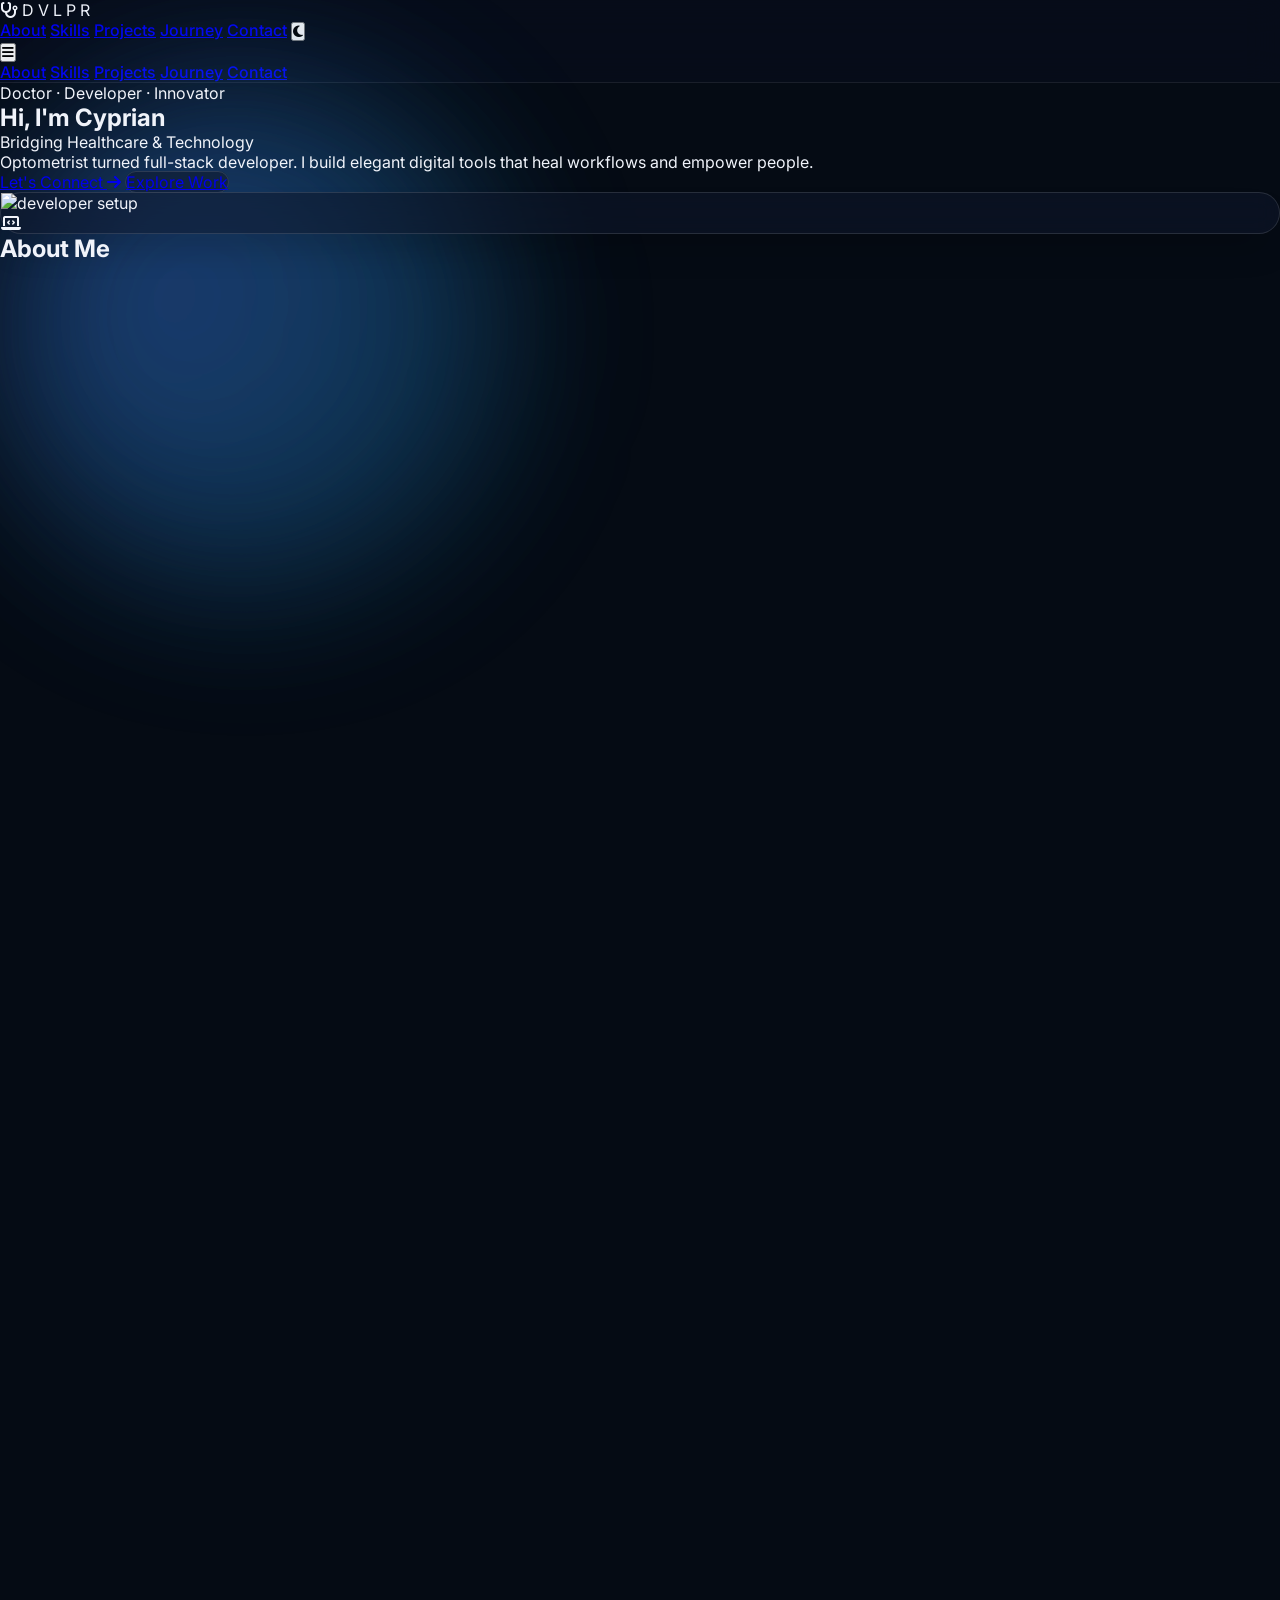
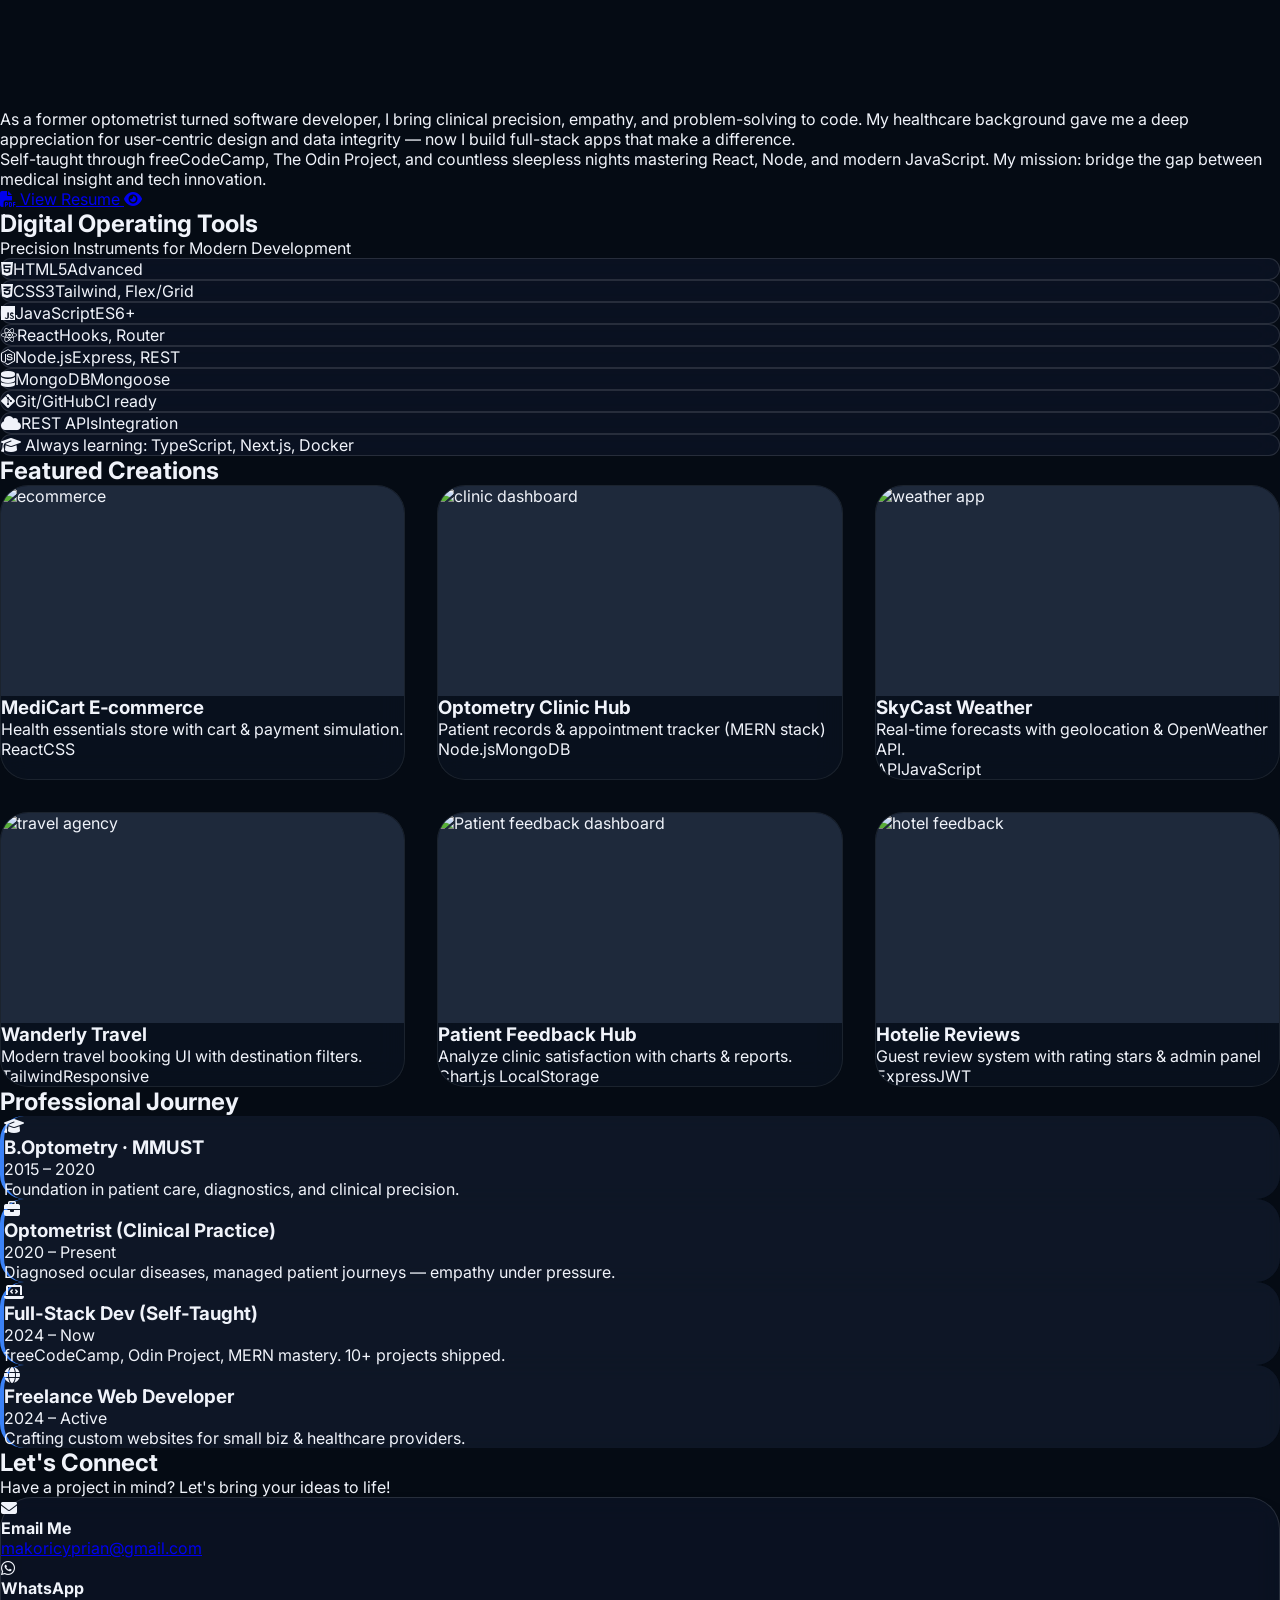
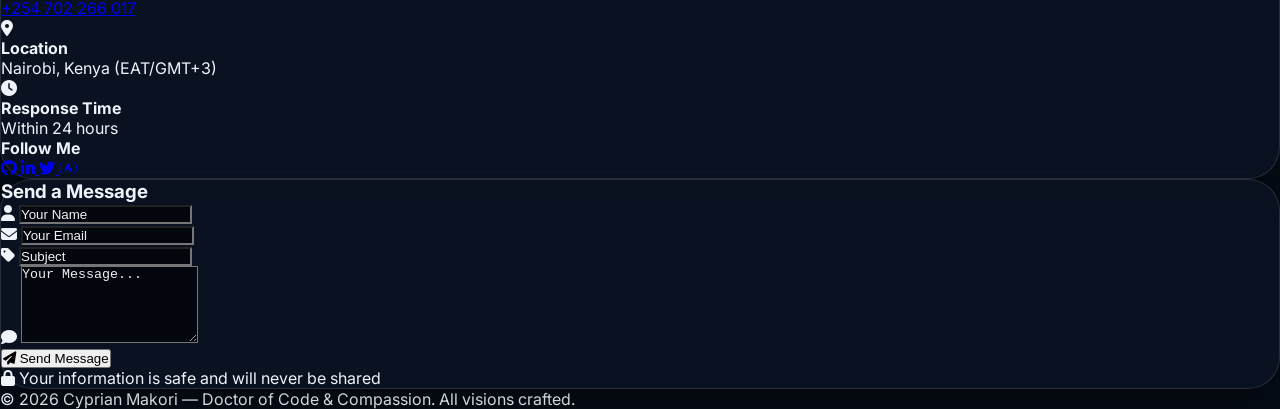
==== commit 8458ff21: "Fix: Improve form input visibility and placeholder text contrast" ====
--- a/index.html
+++ b/index.html
@@ -393,7 +393,7 @@
     /* Fix placeholder visibility on light backgrounds */
     #contact-form input::placeholder,
     #contact-form textarea::placeholder {
-    color: #9ca3af !important;  /* Darker gray */
+    color: #f0f1f3 !important;  /* Darker gray */
     opacity: 1 !important;
     }
 
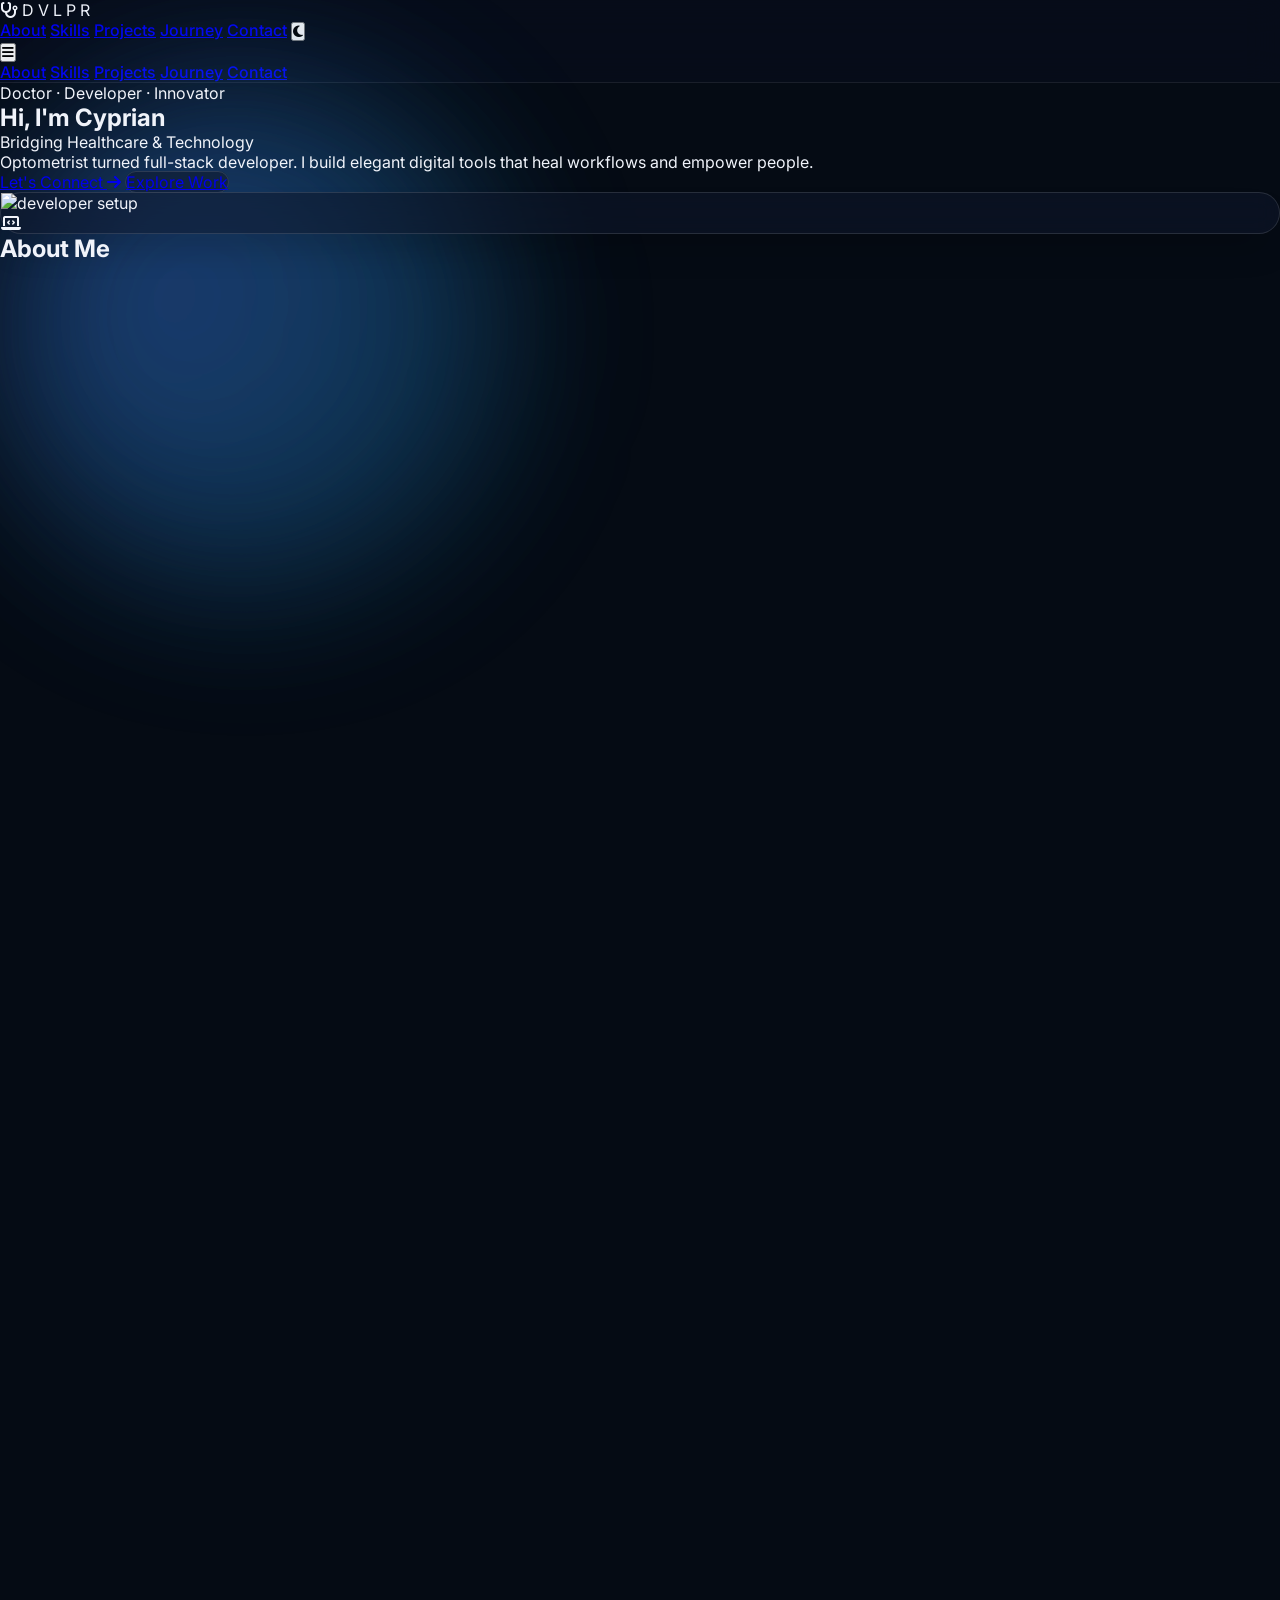
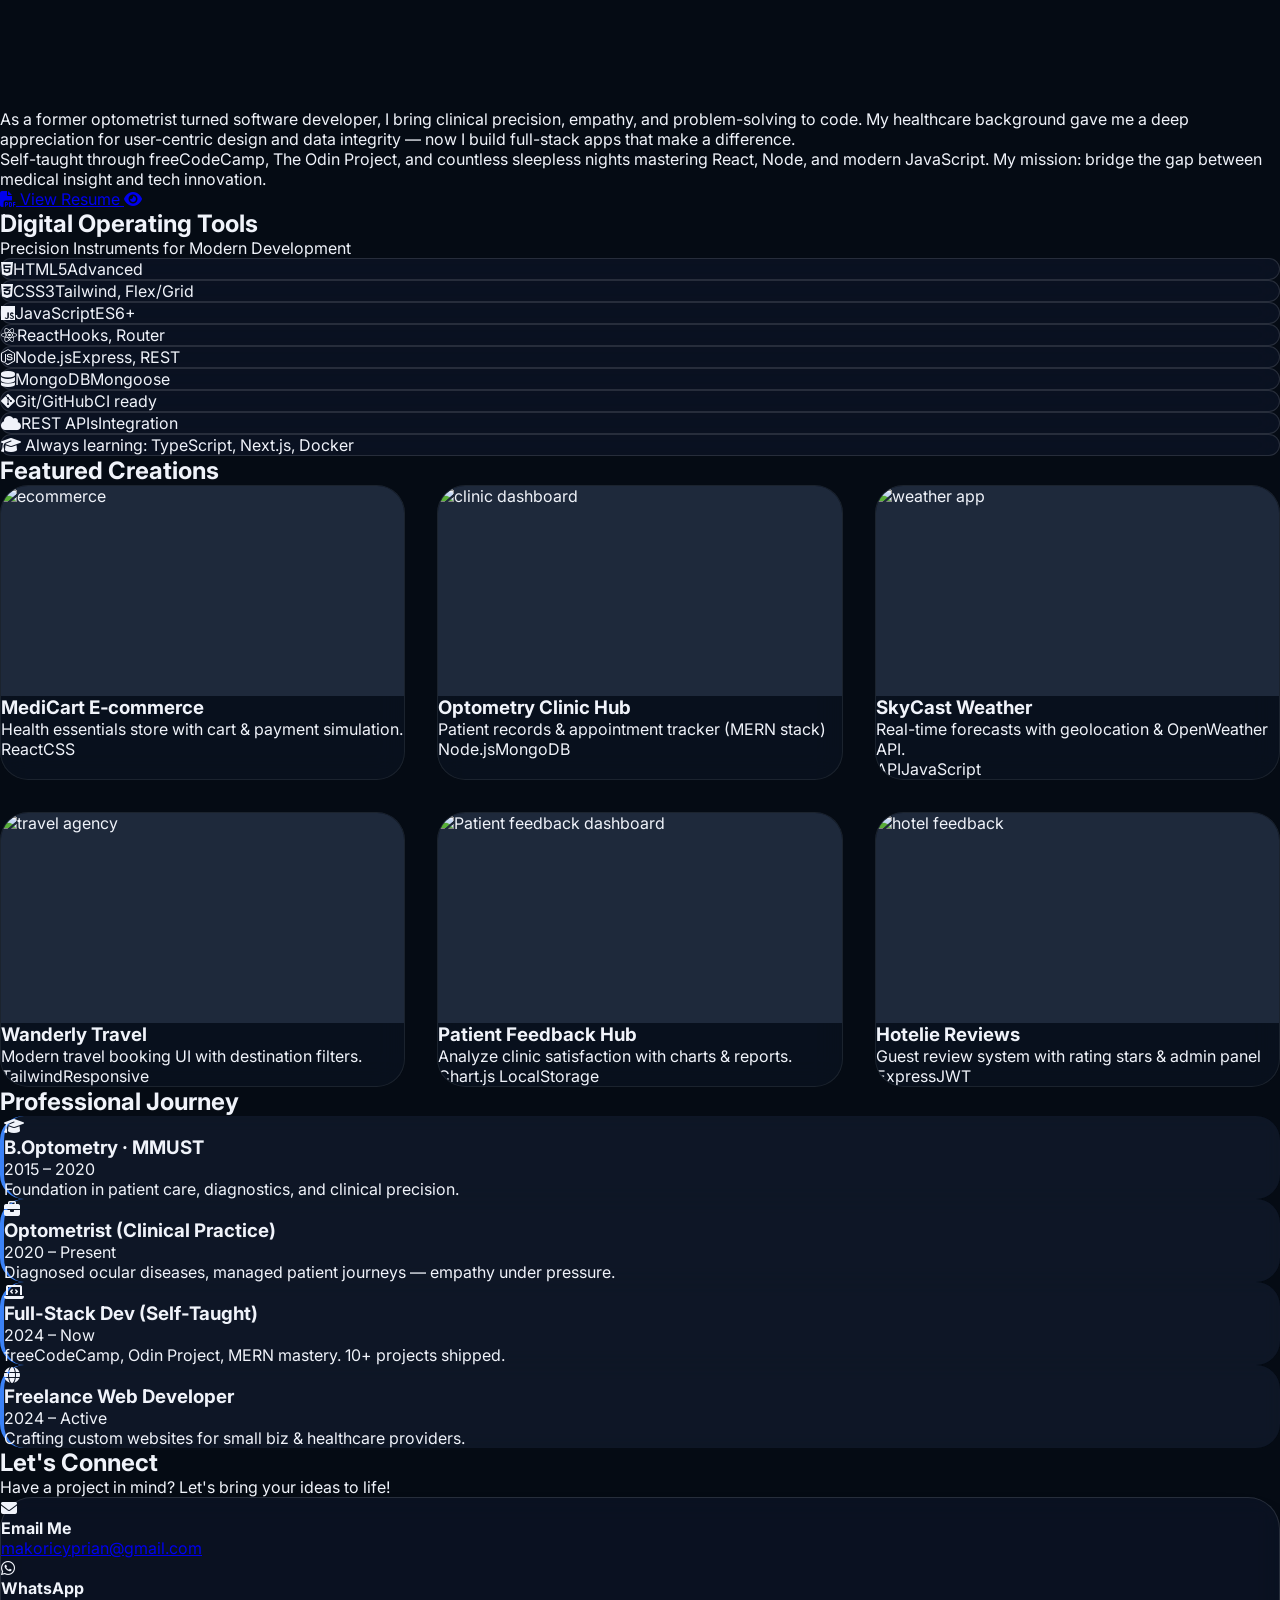
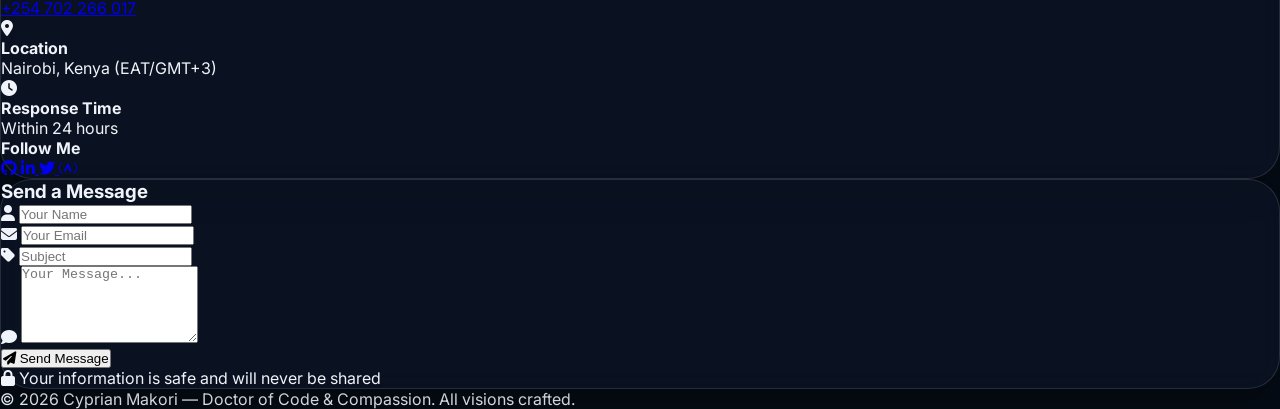
==== commit ed9067ba: "Final: Pure HTML contact form with Formspree - no JavaScript errors" ====
--- a/index.html
+++ b/index.html
@@ -593,7 +593,7 @@
             </div>
         </div>
     </section>
-
+    
     <section id="contact" class="py-24 relative bg-gradient-to-br from-gray-900 to-slate-900">
     <div class="max-w-7xl mx-auto px-6">
         <div class="text-center mb-16 reveal-on-scroll">
@@ -665,46 +665,44 @@
                 </div>
             </div>
             
-            <!-- Right Side - Contact Form with Formspree -->
+            <!-- Right Side - Contact Form (Pure HTML, No JavaScript) -->
             <div class="glass-card p-8 reveal-on-scroll">
                 <h3 class="text-2xl font-bold text-white mb-6 text-center">Send a Message</h3>
                 
-                <!-- YOUR FORMSPREE ENDPOINT IS INTEGRATED BELOW -->
-                <form id="contact-form" action="https://formspree.io/f/xzdkagjv" method="POST" class="space-y-5">
+                <form action="https://formspree.io/f/xzdkagjv" method="POST" class="space-y-5">
                     <div class="relative">
                         <i class="fas fa-user absolute left-4 top-1/2 transform -translate-y-1/2 text-gray-400"></i>
                         <input type="text" name="name" placeholder="Your Name" required 
-                               class="w-full bg-white/5 border border-white/10 rounded-xl px-12 py-3 text-white placeholder-gray-400 focus:outline-none focus:border-blue-500 transition">
+                               class="w-full bg-gray-800/80 border border-gray-700 rounded-xl px-12 py-3 text-white placeholder-gray-400 focus:outline-none focus:border-blue-500 focus:bg-gray-800 transition">
                     </div>
                     
                     <div class="relative">
                         <i class="fas fa-envelope absolute left-4 top-1/2 transform -translate-y-1/2 text-gray-400"></i>
                         <input type="email" name="email" placeholder="Your Email" required 
-                               class="w-full bg-white/5 border border-white/10 rounded-xl px-12 py-3 text-white placeholder-gray-400 focus:outline-none focus:border-blue-500 transition">
+                               class="w-full bg-gray-800/80 border border-gray-700 rounded-xl px-12 py-3 text-white placeholder-gray-400 focus:outline-none focus:border-blue-500 focus:bg-gray-800 transition">
                     </div>
                     
                     <div class="relative">
                         <i class="fas fa-tag absolute left-4 top-1/2 transform -translate-y-1/2 text-gray-400"></i>
                         <input type="text" name="subject" placeholder="Subject" 
-                               class="w-full bg-white/5 border border-white/10 rounded-xl px-12 py-3 text-white placeholder-gray-400 focus:outline-none focus:border-blue-500 transition">
+                               class="w-full bg-gray-800/80 border border-gray-700 rounded-xl px-12 py-3 text-white placeholder-gray-400 focus:outline-none focus:border-blue-500 focus:bg-gray-800 transition">
                     </div>
                     
                     <div class="relative">
                         <i class="fas fa-comment absolute left-4 top-4 text-gray-400"></i>
                         <textarea name="message" rows="5" placeholder="Your Message..." required 
-                                  class="w-full bg-white/5 border border-white/10 rounded-xl px-12 py-3 text-white placeholder-gray-400 focus:outline-none focus:border-blue-500 transition resize-none"></textarea>
+                                  class="w-full bg-gray-800/80 border border-gray-700 rounded-xl px-12 py-3 text-white placeholder-gray-400 focus:outline-none focus:border-blue-500 focus:bg-gray-800 transition resize-none"></textarea>
                     </div>
                     
-                    <!-- Formspree anti-spam -->
+                    <!-- Formspree required fields -->
                     <input type="text" name="_gotcha" style="display:none">
+                    <input type="hidden" name="_subject" value="New message from your Portfolio">
                     
-                    <button type="submit" id="submitBtn" 
+                    <button type="submit" 
                             class="w-full bg-gradient-to-r from-blue-600 to-blue-700 hover:from-blue-500 hover:to-blue-600 py-3 rounded-xl font-bold transition-all shadow-lg shadow-blue-600/20 flex items-center justify-center gap-2">
                         <i class="fas fa-paper-plane"></i>
                         <span>Send Message</span>
                     </button>
-                    
-                    <div id="form-status" class="text-center text-sm mt-3 hidden"></div>
                 </form>
                 
                 <p class="text-xs text-gray-400 text-center mt-6">
@@ -1230,74 +1228,6 @@
                         if(pdfLoader) pdfLoader.classList.add('hide');
                     });
                 }
-                // Formspree AJAX submission - FIXED
-    const contactForm = document.getElementById('contact-form');
-    const formStatus = document.getElementById('form-status');
-    const submitBtn = document.getElementById('submitBtn');
-
-    if (contactForm) {
-    contactForm.addEventListener('submit', async (e) => {
-        e.preventDefault();
-        
-        // Show loading state
-        if (submitBtn) {
-            submitBtn.disabled = true;
-            submitBtn.innerHTML = '<i class="fas fa-spinner fa-spin mr-2"></i>Sending...';
-        }
-        
-        const formData = new FormData(contactForm);
-        
-        try {
-            const response = await fetch('https://formspree.io/f/xzdkagjv', {
-                method: 'POST',
-                body: formData,
-                headers: {
-                    'Accept': 'application/json'
-                }
-                // DO NOT set 'Content-Type' header - let browser set it with boundary
-            });
-            
-            if (response.ok) {
-                showFormStatus('✓ Message sent successfully! I\'ll get back to you soon.', 'success');
-                contactForm.reset();
-            } else {
-                // Try to get error message
-                const data = await response.json();
-                if (data.errors) {
-                    showFormStatus(`⚠️ ${data.errors.map(e => e.message).join(', ')}`, 'error');
-                } else {
-                    showFormStatus('⚠️ Failed to send. Please email me directly at makoricyprian@gmail.com', 'error');
-                }
-            }
-        } catch (error) {
-            console.error('Fetch error:', error);
-            // Fallback: Let the form submit normally
-            showFormStatus('⚠️ Trying alternative method...', 'error');
-            setTimeout(() => {
-                contactForm.submit(); // Fallback to normal form submission
-            }, 1000);
-        } finally {
-            if (submitBtn) {
-                submitBtn.disabled = false;
-                submitBtn.innerHTML = '<i class="fas fa-paper-plane"></i><span>Send Message</span>';
-            }
-        }
-        });
-    }
-
-    function showFormStatus(message, type) {
-        if (formStatus) {
-        formStatus.textContent = message;
-        formStatus.classList.remove('hidden', 'text-green-400', 'text-red-400');
-        formStatus.classList.add(type === 'success' ? 'text-green-400' : 'text-red-400');
-        formStatus.classList.remove('hidden');
-        
-        // Auto hide after 5 seconds
-        setTimeout(() => {
-            formStatus.classList.add('hidden');
-        }, 5000);
-        }
-        }
     </script>
 </body>
 </html>
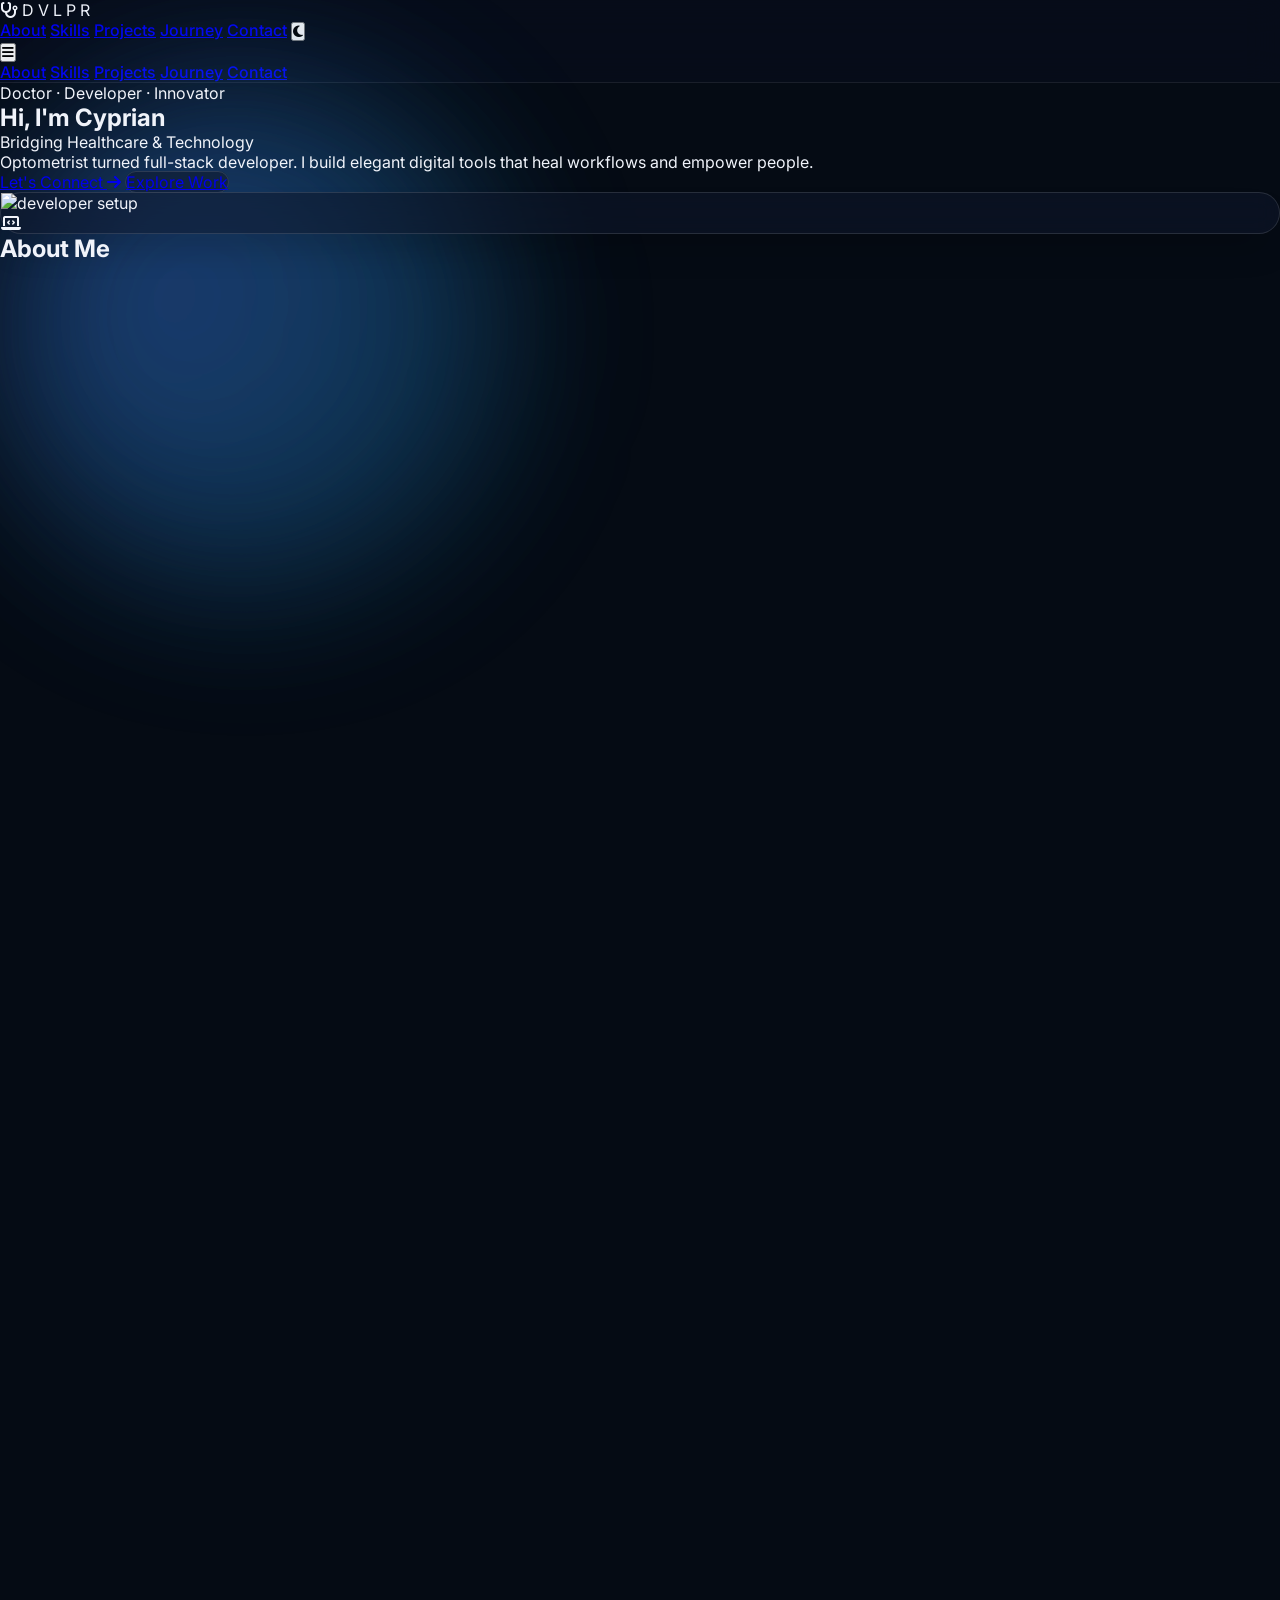
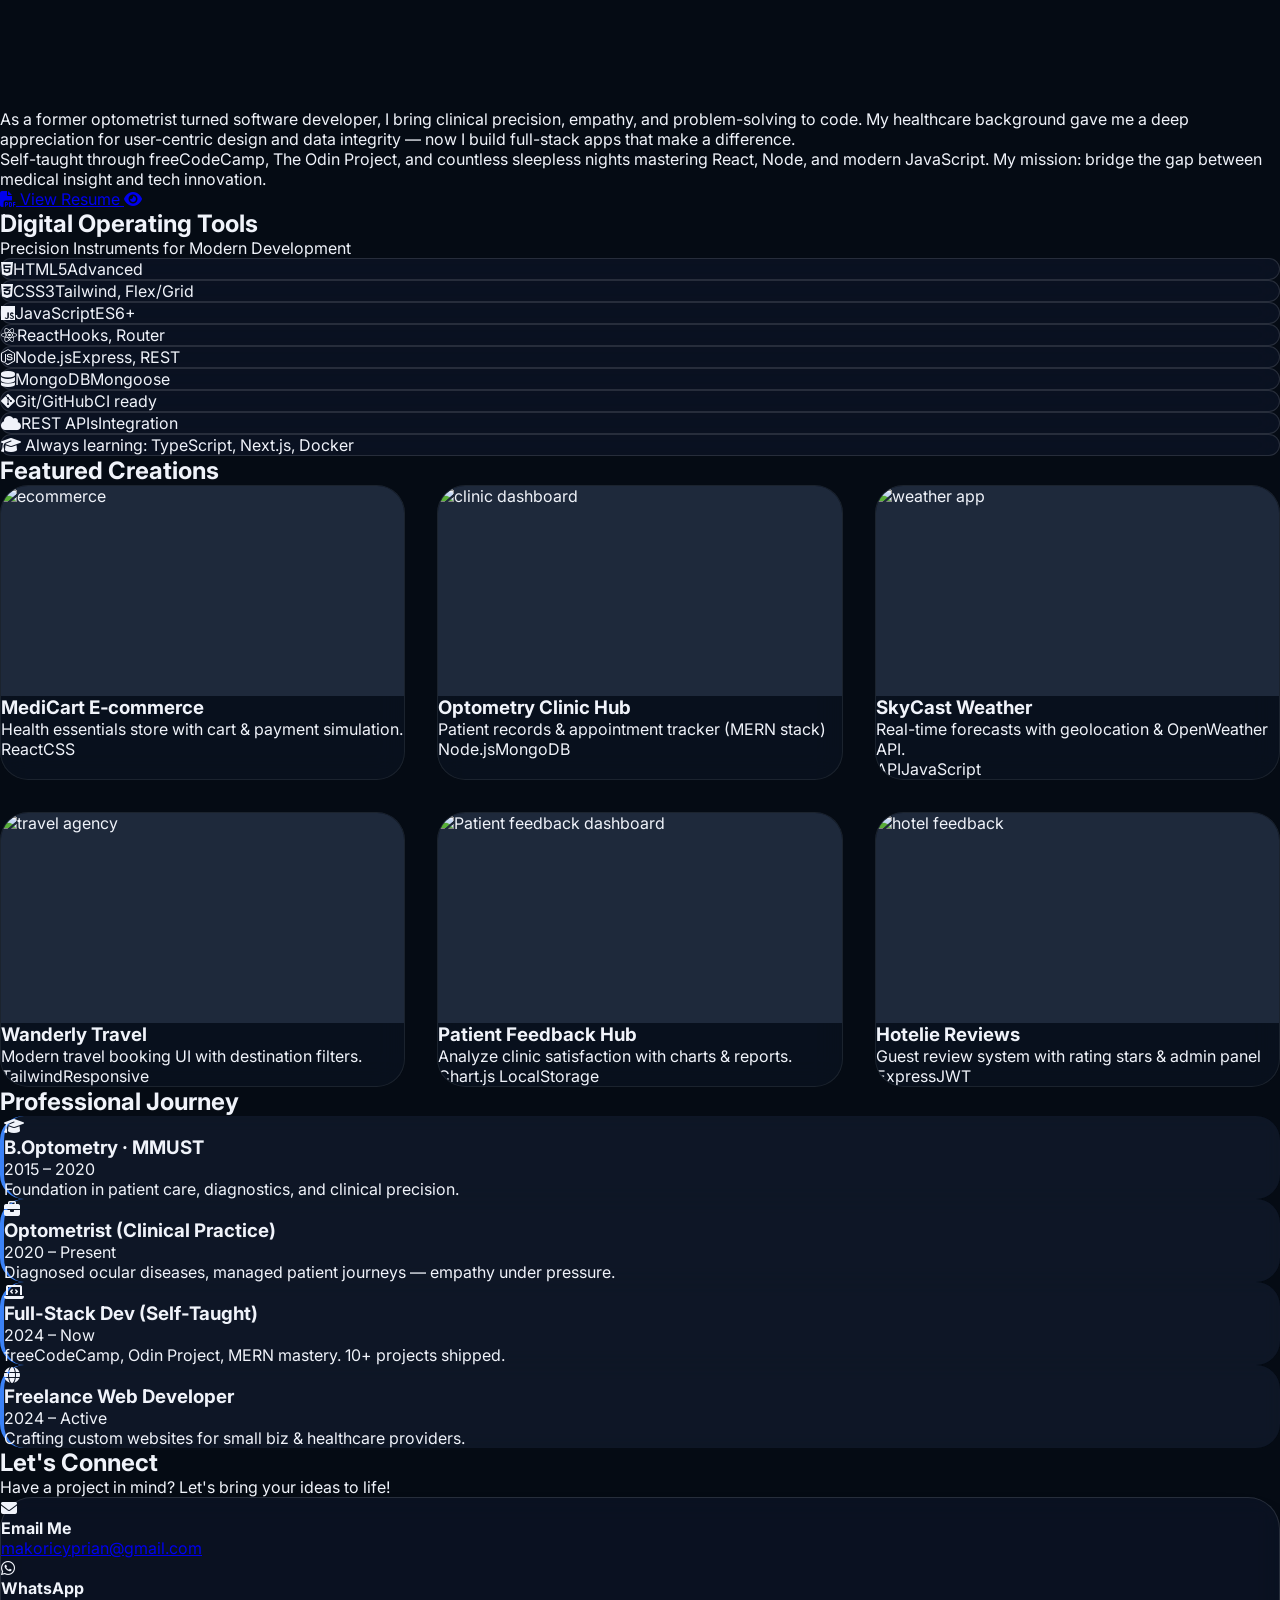
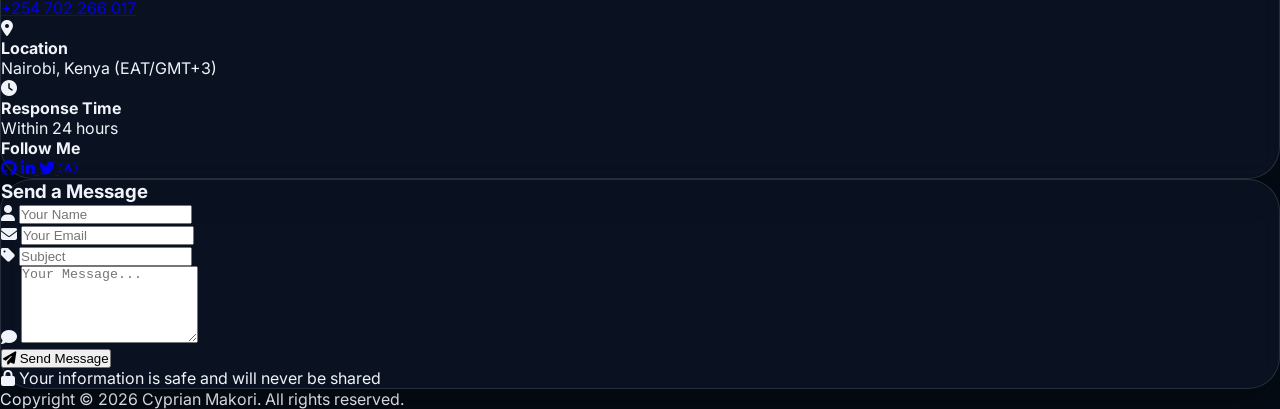
==== commit fc314e6f: "Add auto-updating copyright year" ====
--- a/index.html
+++ b/index.html
@@ -714,9 +714,9 @@
     </section>
     <!-- Footer -->
     <footer class="py-8 border-t border-white/10 text-center text-gray-400 text-sm">
-        <div class="max-w-7xl mx-auto px-6">
-            © 2026 Cyprian Makori — Doctor of Code & Compassion. All visions crafted.
-        </div>
+    <div class="max-w-7xl mx-auto px-6">
+        Copyright © <span id="copyright-year">2026</span> Cyprian Makori. All rights reserved.
+    </div>
     </footer>
 
     <!-- ========== PDF MODAL - PLACED RIGHT HERE (After footer, before closing body) ========== -->
@@ -757,7 +757,7 @@
             </div>
         </div>
     </div>
-    <!-- ========== END PDF MODAL ========== -->
+                    <!-- ========== END PDF MODAL ========== -->
 
     <script>
         
@@ -1228,6 +1228,17 @@
                         if(pdfLoader) pdfLoader.classList.add('hide');
                     });
                 }
+                // Auto-update copyright year
+                function updateCopyrightYear() {
+                    const copyrightElement = document.getElementById('copyright-year');
+                    if (copyrightElement) {
+                        const currentYear = new Date().getFullYear();
+                        copyrightElement.textContent = currentYear;
+                    }
+                }
+
+                // Run when page loads
+                updateCopyrightYear();
     </script>
 </body>
 </html>
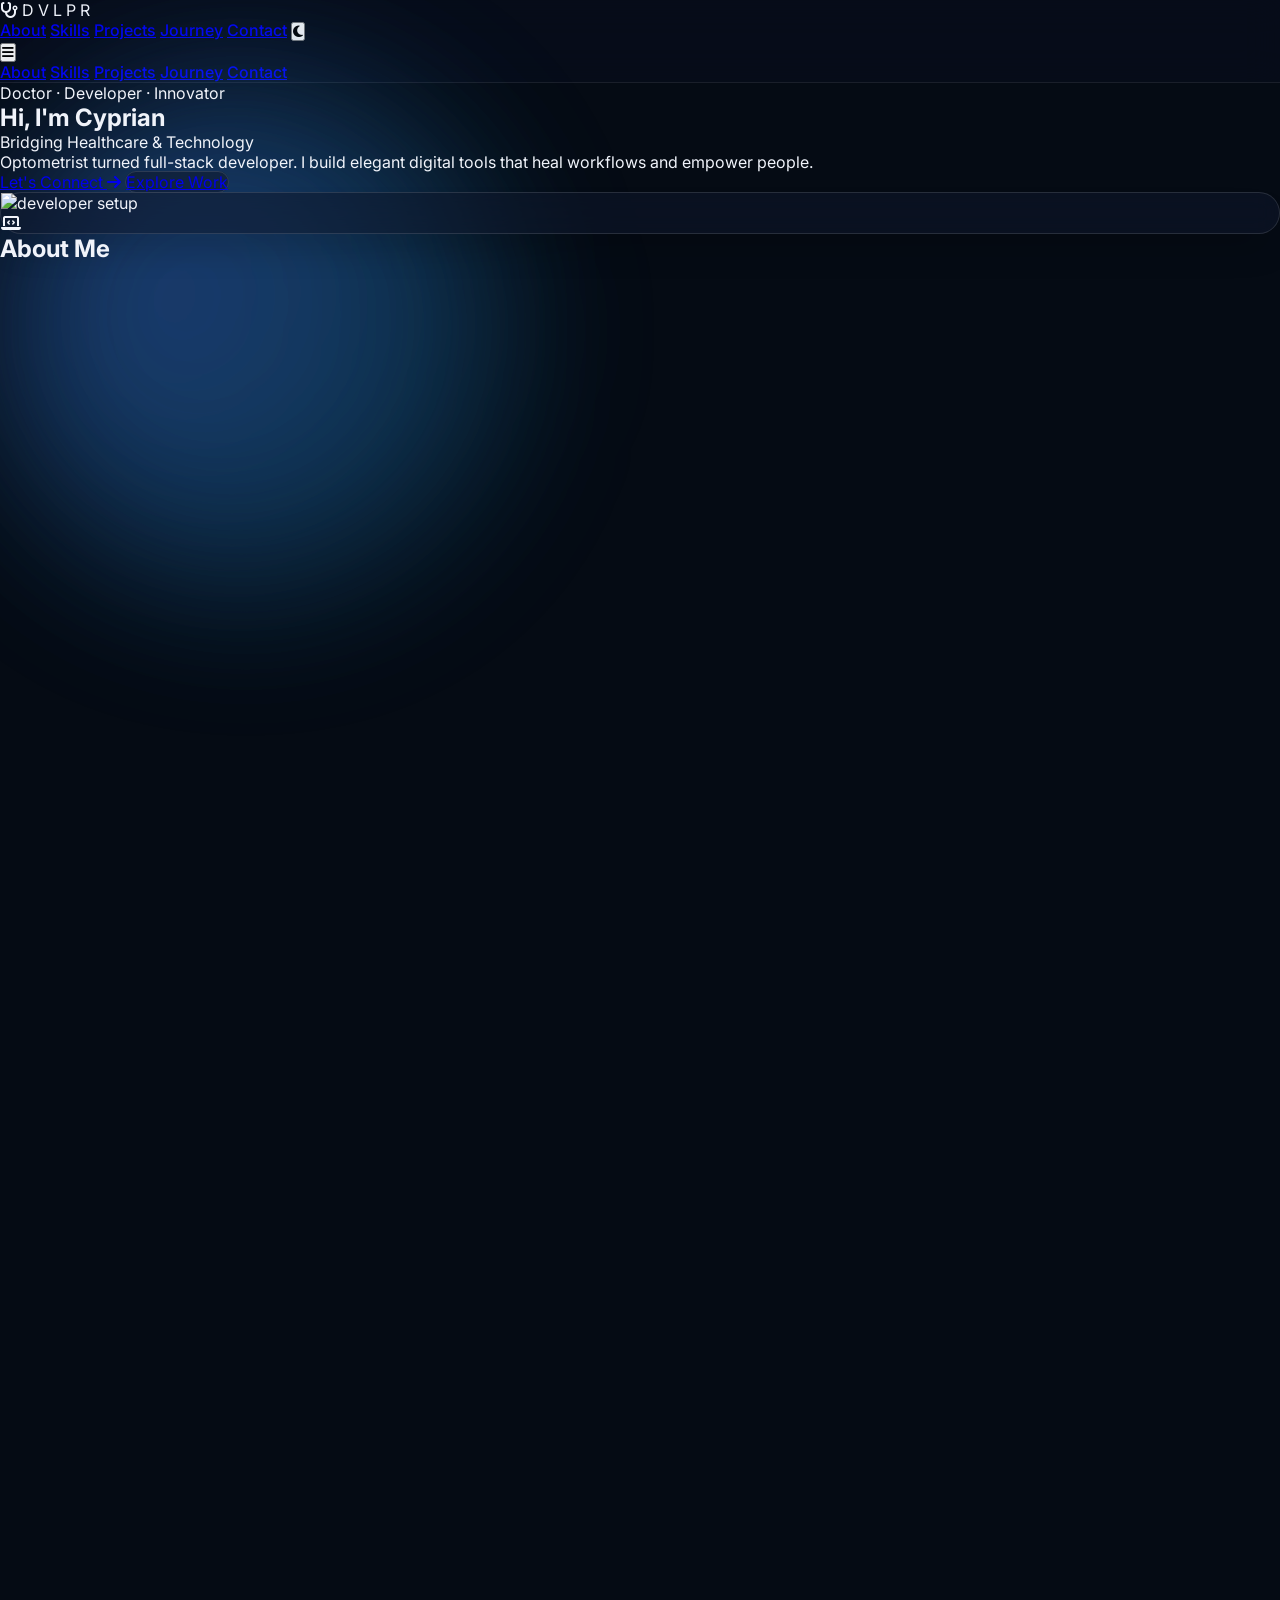
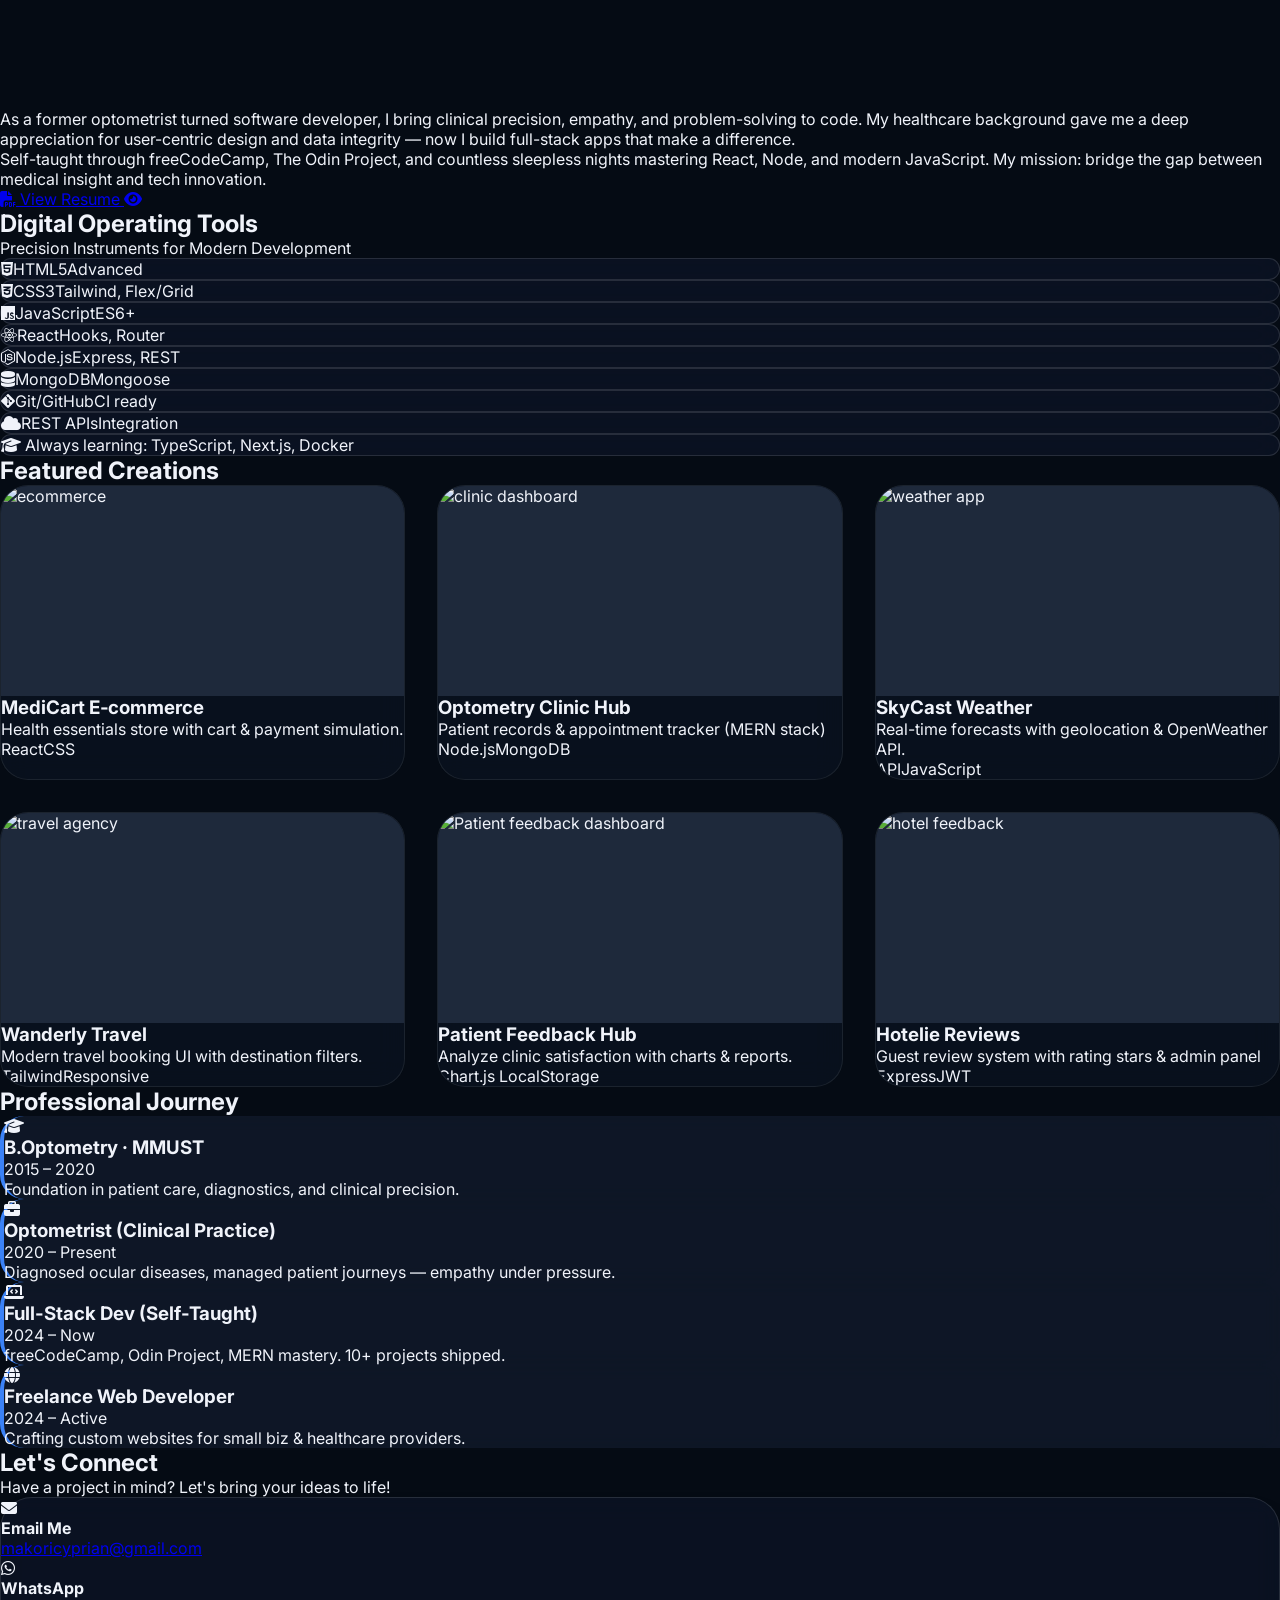
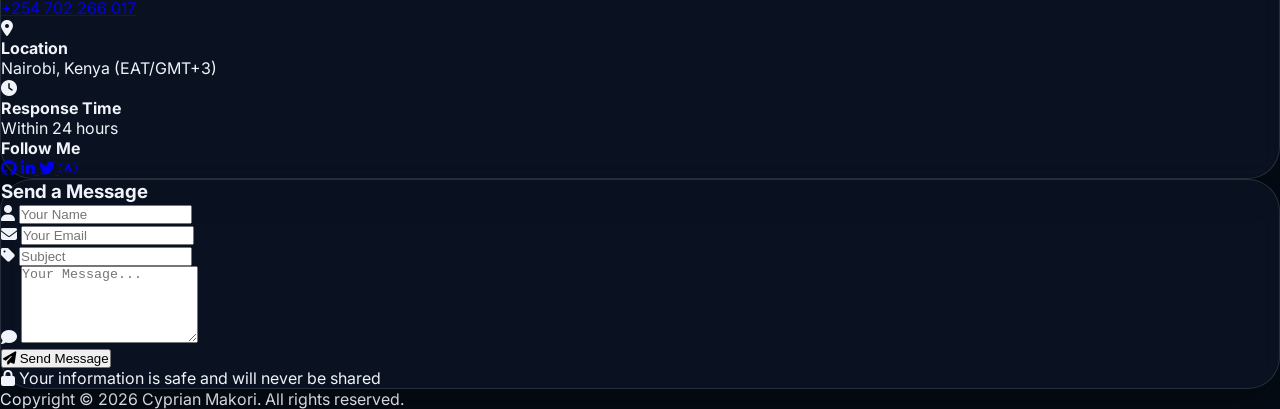
==== commit 0ed2191d: "Enhance dark mode: dramatic contrast with icon toggle feedback" ====
--- a/index.html
+++ b/index.html
@@ -372,36 +372,64 @@
             min-height: 210px;
         }
         /* Fix form input visibility */
-    #contact-form input,
-    #contact-form textarea {
-    color: #ffffff !important;
-    background: rgba(15, 25, 45, 0.8) !important;
-    }
-
-    #contact-form input::placeholder,
-    #contact-form textarea::placeholder {
-    color: #242424 !important;
-    
-    }
-
-    /* Fix autofill */
-    #contact-form input:-webkit-autofill {
-    -webkit-text-fill-color: white !important;
-    -webkit-background-clip: text;
-    transition: background-color 5000s ease-in-out 0s;
-    }
-    /* Fix placeholder visibility on light backgrounds */
-    #contact-form input::placeholder,
-    #contact-form textarea::placeholder {
-    color: #f0f1f3 !important;  /* Darker gray */
-    opacity: 1 !important;
-    }
-
-    #contact-form input,
-    #contact-form textarea {
-    background: rgba(0, 0, 0, 0.6) !important;  /* Darker background */
-    color: white !important;
-    }
+        #contact-form input,
+        #contact-form textarea {
+            color: #ffffff !important;
+            background: rgba(15, 25, 45, 0.8) !important;
+        }
+
+        #contact-form input::placeholder,
+        #contact-form textarea::placeholder {
+        color: #242424 !important;
+            
+       }
+
+        /* Fix autofill */
+         #contact-form input:-webkit-autofill {
+         -webkit-text-fill-color: white !important;
+         -webkit-background-clip: text;
+          transition: background-color 5000s ease-in-out 0s;
+         }
+            /* Fix placeholder visibility on light backgrounds */
+        #contact-form input::placeholder,
+        #contact-form textarea::placeholder {
+        color: #f0f1f3 !important;  /* Darker gray */
+        opacity: 1 !important;
+         }
+
+        #contact-form input,
+        #contact-form textarea {
+            background: rgba(0, 0, 0, 0.6) !important;  /* Darker background */
+            color: white !important;
+        }
+                    /* Dark Mode - Dramatic Change */
+        body.dark-mode {
+            background: #0a0a0a !important;
+        }
+
+        body.dark-mode .glass-card,
+        body.dark-mode .project-tile,
+        body.dark-mode .timeline-glow {
+            background: rgba(0, 0, 0, 0.9) !important;
+            border-color: rgba(255, 255, 255, 0.2) !important;
+        }
+
+        body.dark-mode section {
+            background: #0f0f0f !important;
+        }
+
+        body.dark-mode nav {
+            background: rgba(0, 0, 0, 0.98) !important;
+        }
+
+        body.dark-mode .text-gray-300,
+        body.dark-mode .text-gray-200 {
+            color: #e5e5e5 !important;
+        }
+
+        * {
+            transition: all 0.3s ease;
+        }
     </style>
 </head>
 <body>
@@ -827,23 +855,19 @@
 
                 // Dark mode toggle
                 const themeToggle = document.getElementById('theme-toggle');
-                if(themeToggle) {
-                    if(localStorage.getItem('darkMode') === 'true') {
-                        document.body.classList.add('dark-mode');
-                        document.body.style.backgroundColor = "#17181aff";
-                    }
-                    themeToggle.addEventListener('click', () => {
-                        document.body.classList.toggle('dark-mode');
-                        const isDark = document.body.classList.contains('dark-mode');
-                        localStorage.setItem('darkMode', isDark);
-                        if(isDark) {
-                            document.body.style.backgroundColor = "#0b1120";
-                        } else {
-                            document.body.style.backgroundColor = "";
-                        }
-                    });
-                }
-
+                const body = document.body;
+
+                if (localStorage.getItem('darkMode') === 'true') {
+                    body.classList.add('dark-mode');
+                    themeToggle.innerHTML = '<i class="fas fa-sun"></i>';
+                }
+
+                themeToggle.addEventListener('click', () => {
+                    body.classList.toggle('dark-mode');
+                    const isDark = body.classList.contains('dark-mode');
+                    localStorage.setItem('darkMode', isDark);
+                    themeToggle.innerHTML = isDark ? '<i class="fas fa-sun"></i>' : '<i class="fas fa-moon"></i>';
+                });
                 // EmailJS
                 if(typeof emailjs !== 'undefined') {
                     emailjs.init("YOUR_PUBLIC_KEY");
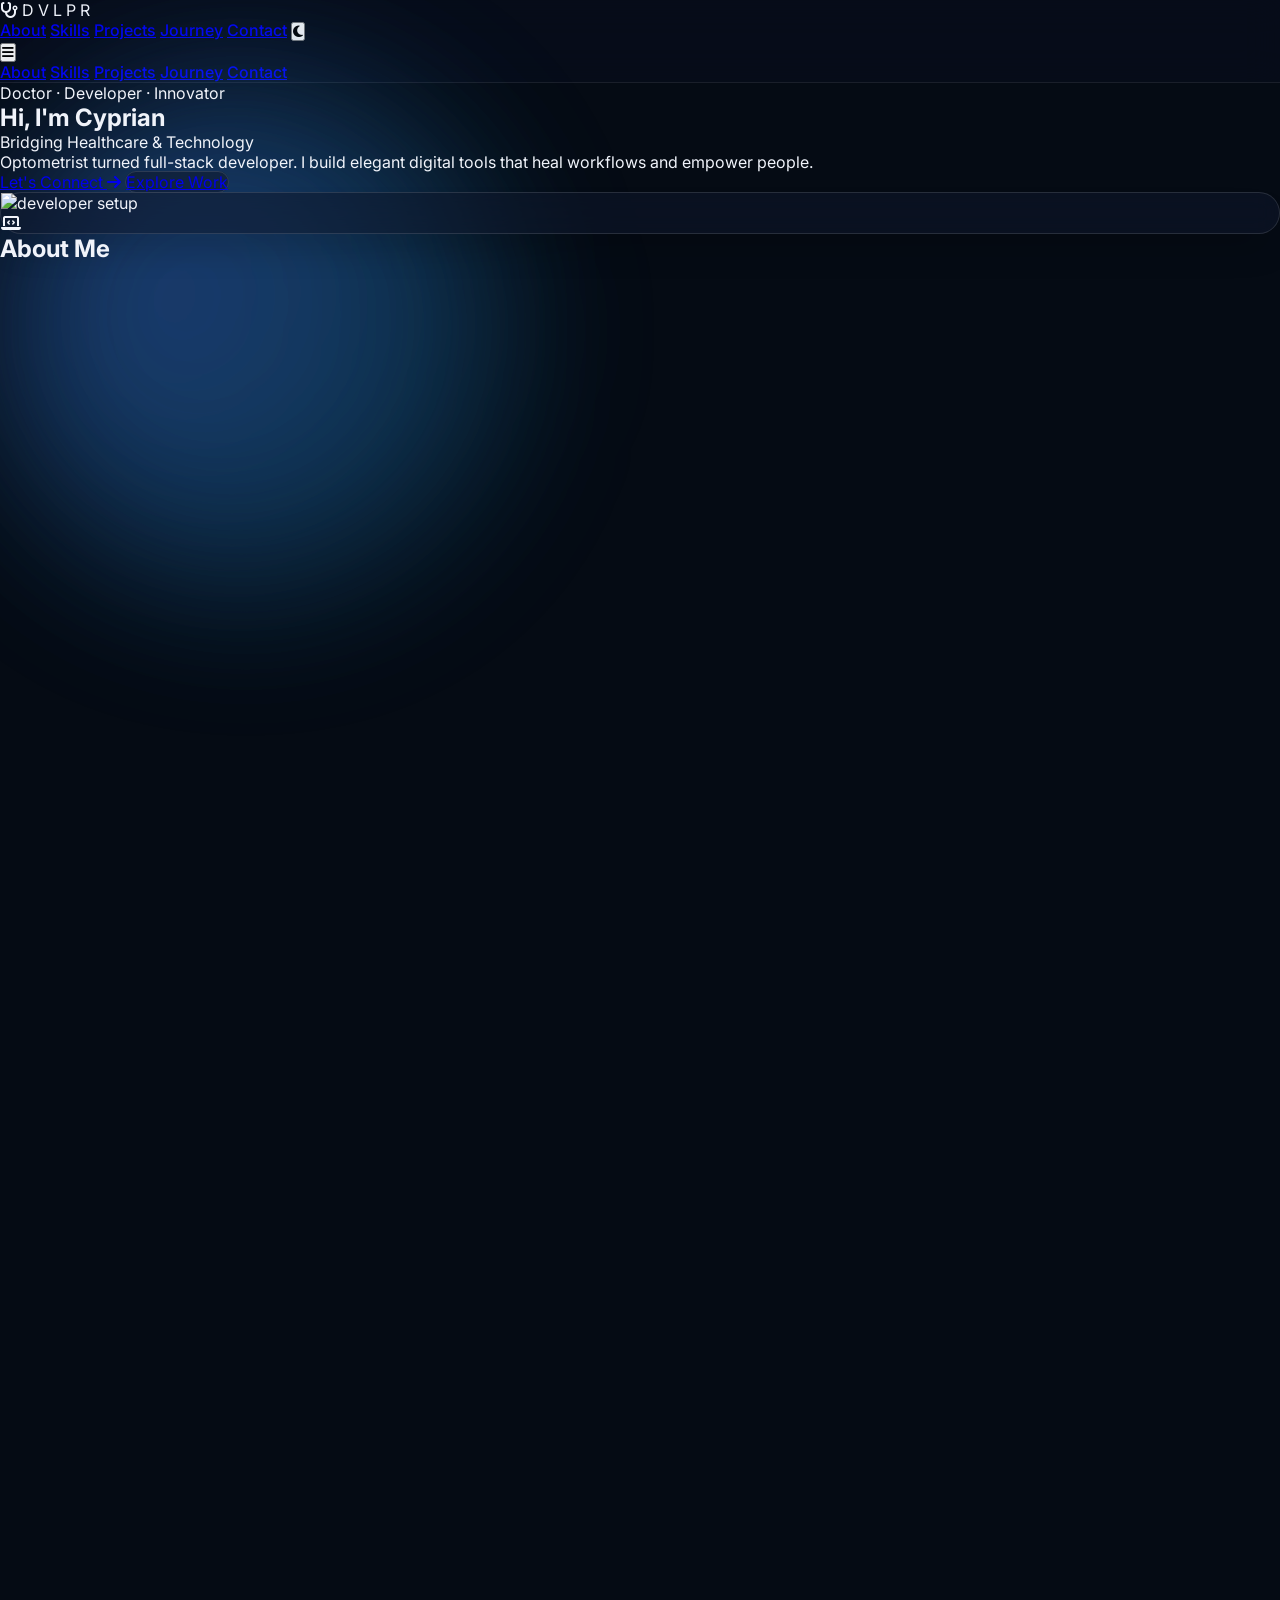
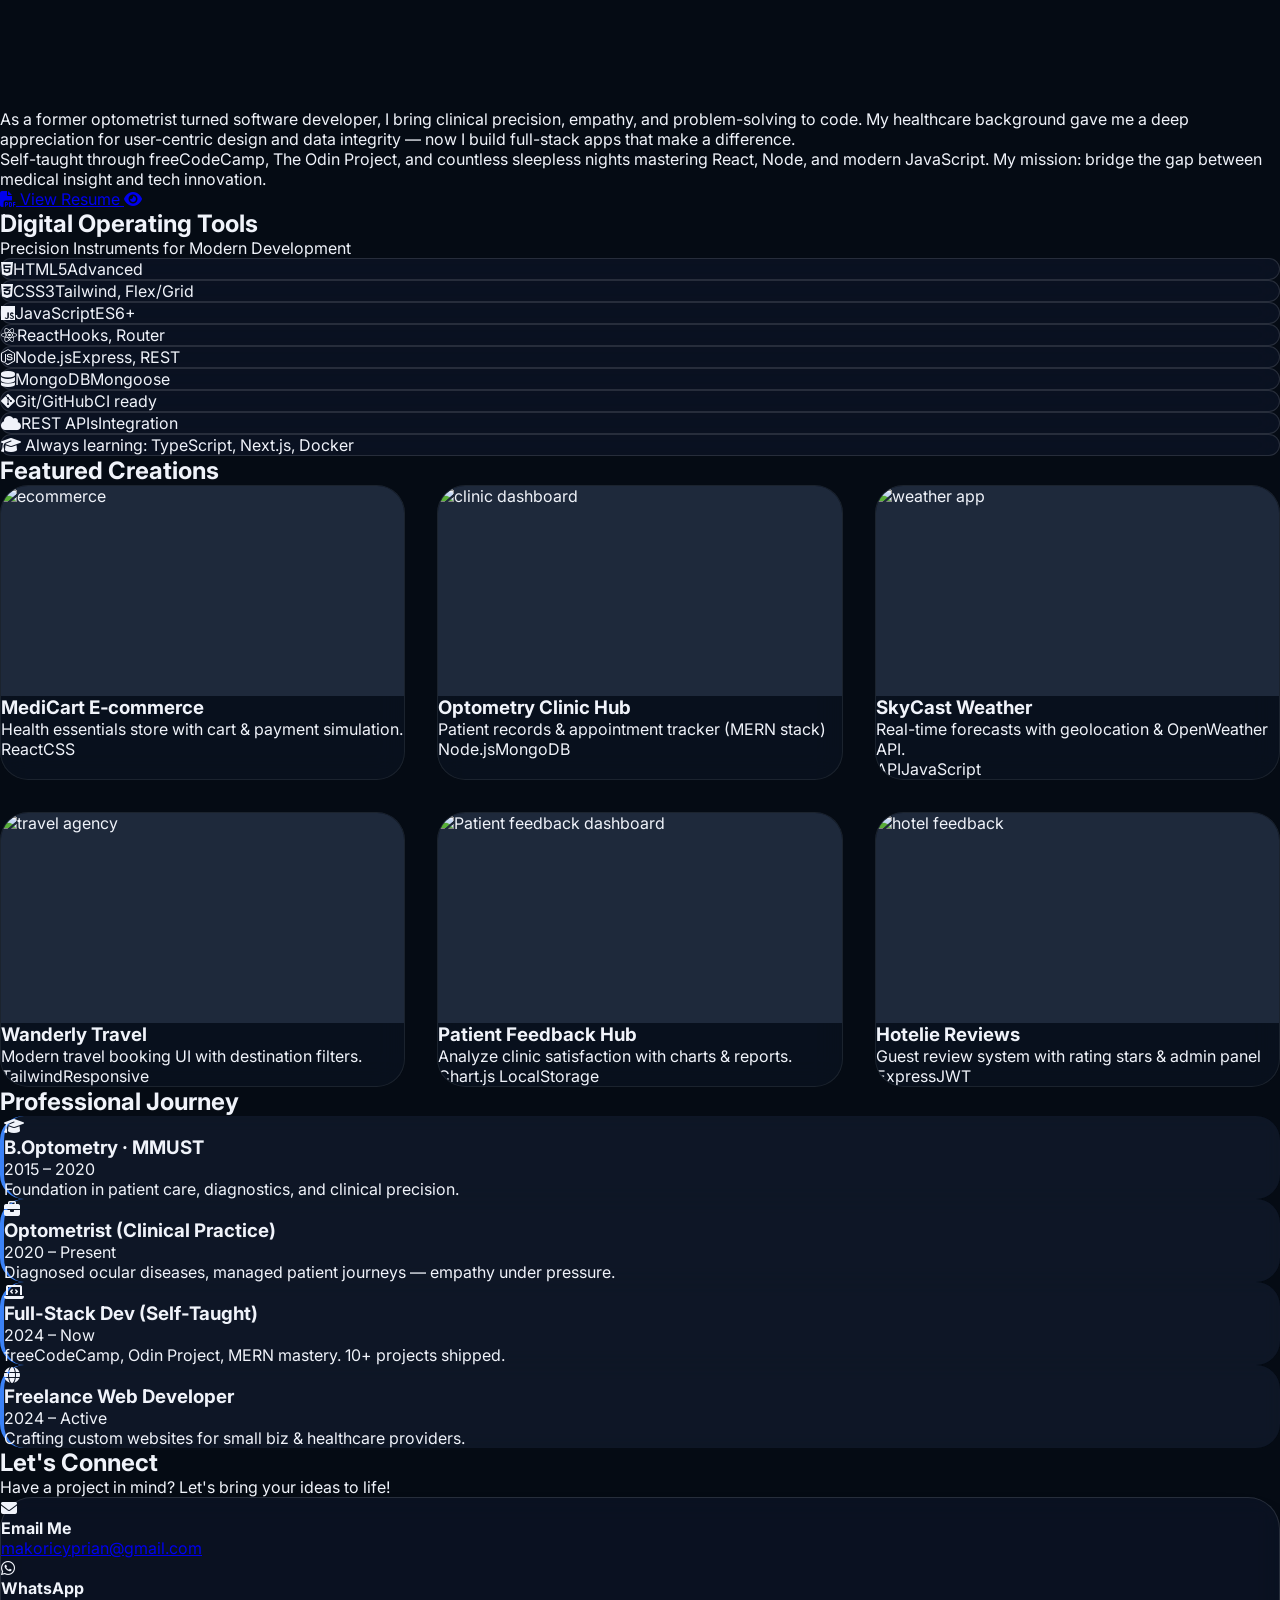
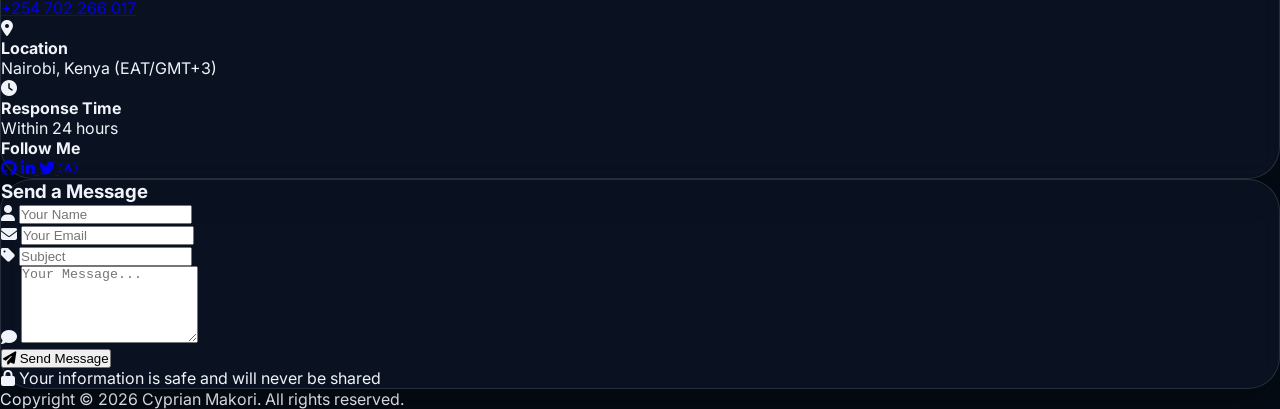
==== commit 4606ce2e: "Extreme dark mode: pure black background for maximum contrast" ====
--- a/index.html
+++ b/index.html
@@ -402,33 +402,75 @@
             background: rgba(0, 0, 0, 0.6) !important;  /* Darker background */
             color: white !important;
         }
-                    /* Dark Mode - Dramatic Change */
+                
+                /* EXTREME DARK MODE - NIGHT & DAY DIFFERENCE */
         body.dark-mode {
+            background: #000000 !important;
+        }
+
+        body.dark-mode .glass-card,
+        body.dark-mode .project-tile {
+            background: #111111 !important;
+            border: 1px solid #333333 !important;
+            box-shadow: 0 10px 30px rgba(0,0,0,0.5) !important;
+        }
+
+        body.dark-mode section {
+            background: #050505 !important;
+        }
+
+        body.dark-mode nav {
+            background: #000000 !important;
+            border-bottom: 1px solid #222222 !important;
+        }
+
+        body.dark-mode .timeline-glow {
             background: #0a0a0a !important;
-        }
-
-        body.dark-mode .glass-card,
-        body.dark-mode .project-tile,
-        body.dark-mode .timeline-glow {
-            background: rgba(0, 0, 0, 0.9) !important;
-            border-color: rgba(255, 255, 255, 0.2) !important;
-        }
-
-        body.dark-mode section {
-            background: #0f0f0f !important;
-        }
-
-        body.dark-mode nav {
-            background: rgba(0, 0, 0, 0.98) !important;
-        }
-
+            border-left-color: #3b82f6 !important;
+        }
+
+        body.dark-mode h1,
+        body.dark-mode h2,
+        body.dark-mode h3,
+        body.dark-mode h4 {
+            color: #ffffff !important;
+        }
+
+        body.dark-mode p,
         body.dark-mode .text-gray-300,
         body.dark-mode .text-gray-200 {
-            color: #e5e5e5 !important;
+            color: #cccccc !important;
+        }
+
+        body.dark-mode .bg-white\/5 {
+            background: #1a1a1a !important;
+        }
+
+        body.dark-mode .border-white\/10 {
+            border-color: #333333 !important;
+        }
+
+        body.dark-mode .bg-black\/40 {
+            background: #000000 !important;
+        }
+
+        body.dark-mode .bg-gradient-to-br {
+            background: #000000 !important;
+        }
+
+        body.dark-mode footer {
+            background: #000000 !important;
+            border-top-color: #222222 !important;
+        }
+
+        /* Make images slightly darker in dark mode */
+        body.dark-mode img {
+            filter: brightness(0.85);
+            transition: filter 0.3s;
         }
 
         * {
-            transition: all 0.3s ease;
+            transition: background 0.3s ease, border 0.2s ease, color 0.2s ease;
         }
     </style>
 </head>
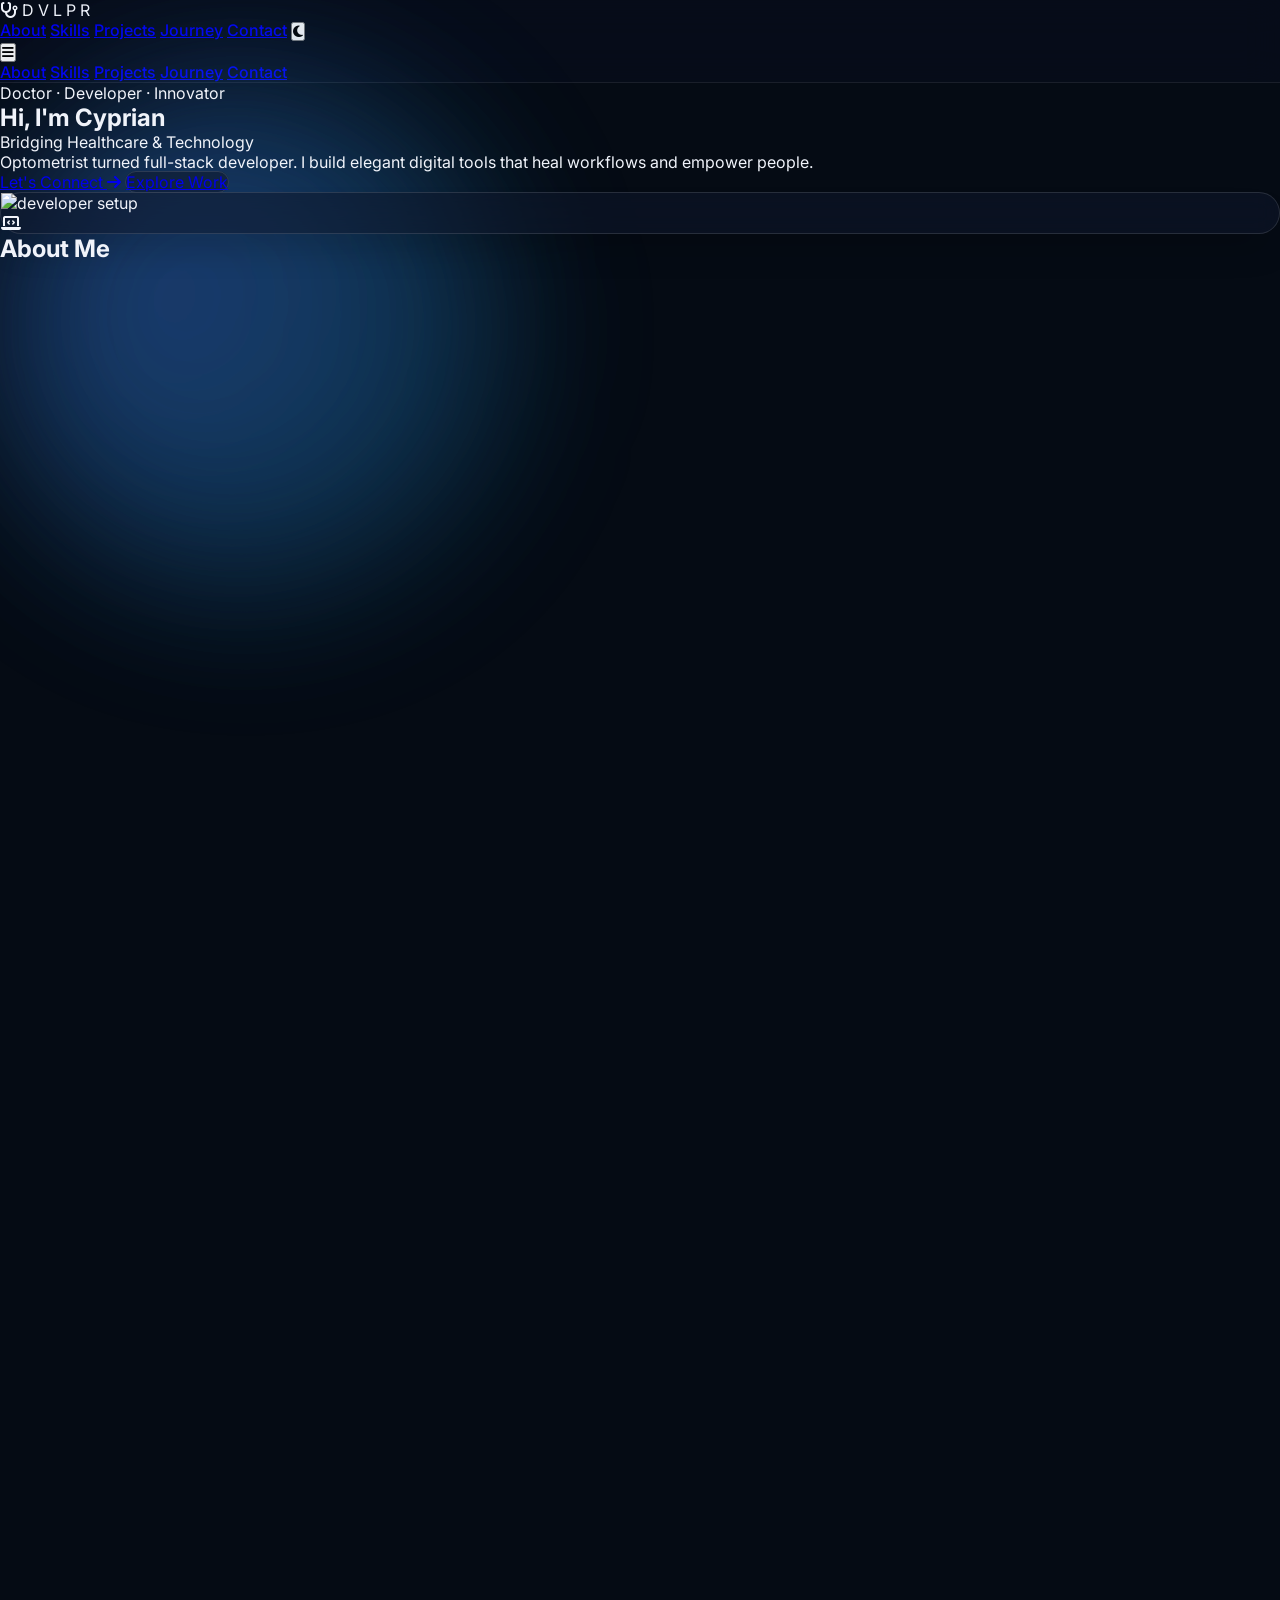
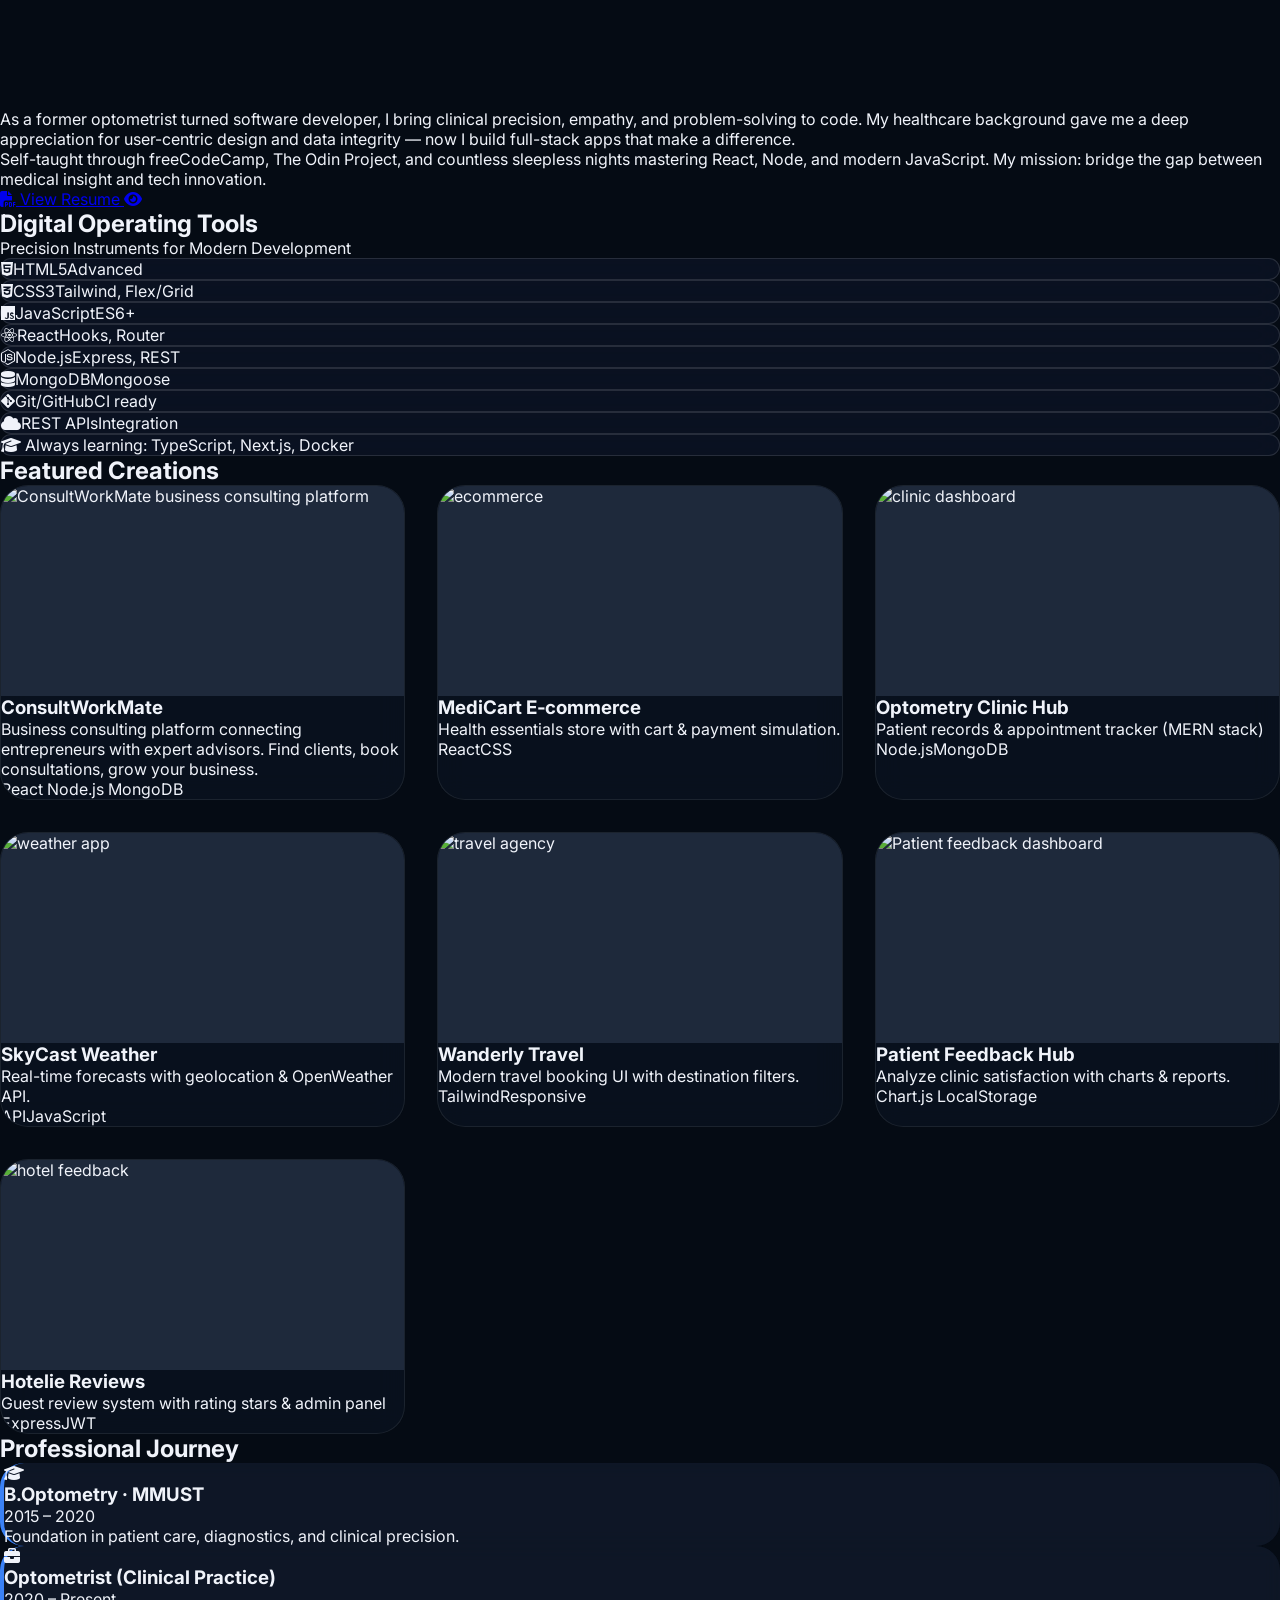
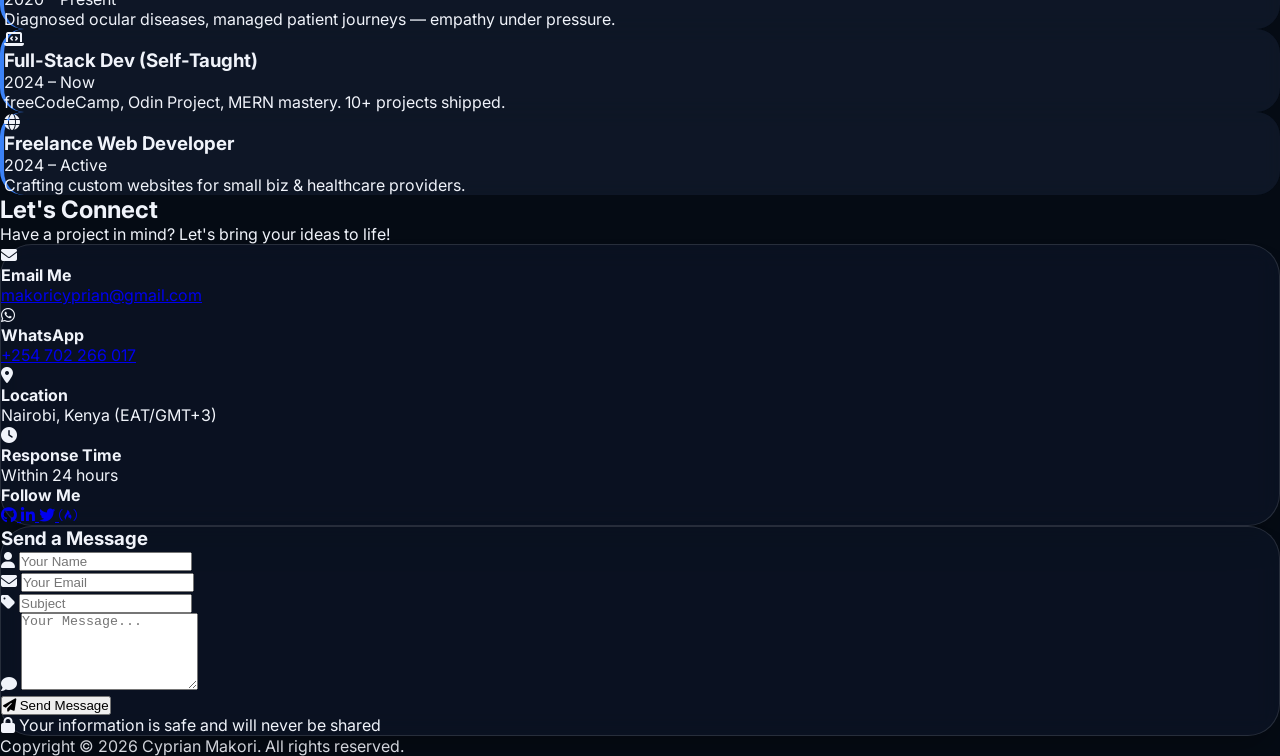
==== commit 9d2619db: "Add ConsultWorkMate project to portfolio" ====
--- a/index.html
+++ b/index.html
@@ -598,6 +598,25 @@
             <div class="w-20 h-1 bg-blue-500 mx-auto mt-4"></div>
         </div>
         <div class="project-grid">
+            <!-- ConsultWorkMate.com - Business Consulting Platform -->
+            <div class="project-tile relative reveal-on-scroll">
+                <div class="relative overflow-hidden">
+                    <img src="https://images.pexels.com/photos/3184338/pexels-photo-3184338.jpeg?auto=compress&cs=tinysrgb&w=600" alt="ConsultWorkMate business consulting platform" class="project-img">
+                    <div class="overlay-btns">
+                        <a href="https://consultworkmate.com" target="_blank" class="bg-white text-black px-4 py-2 rounded-full text-sm font-semibold hover:bg-blue-500 hover:text-white transition"><i class="fas fa-external-link-alt mr-1"></i> Visit Site</a>
+                        <a href="#" class="bg-white/20 backdrop-blur px-4 py-2 rounded-full text-sm font-semibold hover:bg-white/40 transition">Case Study →</a>
+                    </div>
+                </div>
+                <div class="p-5">
+                    <h3 class="text-xl font-bold">ConsultWorkMate</h3>
+                    <p class="text-gray-300 text-sm mt-1">Business consulting platform connecting entrepreneurs with expert advisors. Find clients, book consultations, grow your business.</p>
+                    <div class="flex gap-2 mt-3">
+                        <span class="text-xs bg-blue-500/20 px-2 py-1 rounded-full">React</span>
+                        <span class="text-xs bg-blue-500/20 px-2 py-1 rounded-full">Node.js</span>
+                        <span class="text-xs bg-blue-500/20 px-2 py-1 rounded-full">MongoDB</span>
+                    </div>
+                </div>
+            </div>
             <!-- MediCart E-commerce -->
             <div class="project-tile relative reveal-on-scroll">
                 <div class="relative overflow-hidden">
